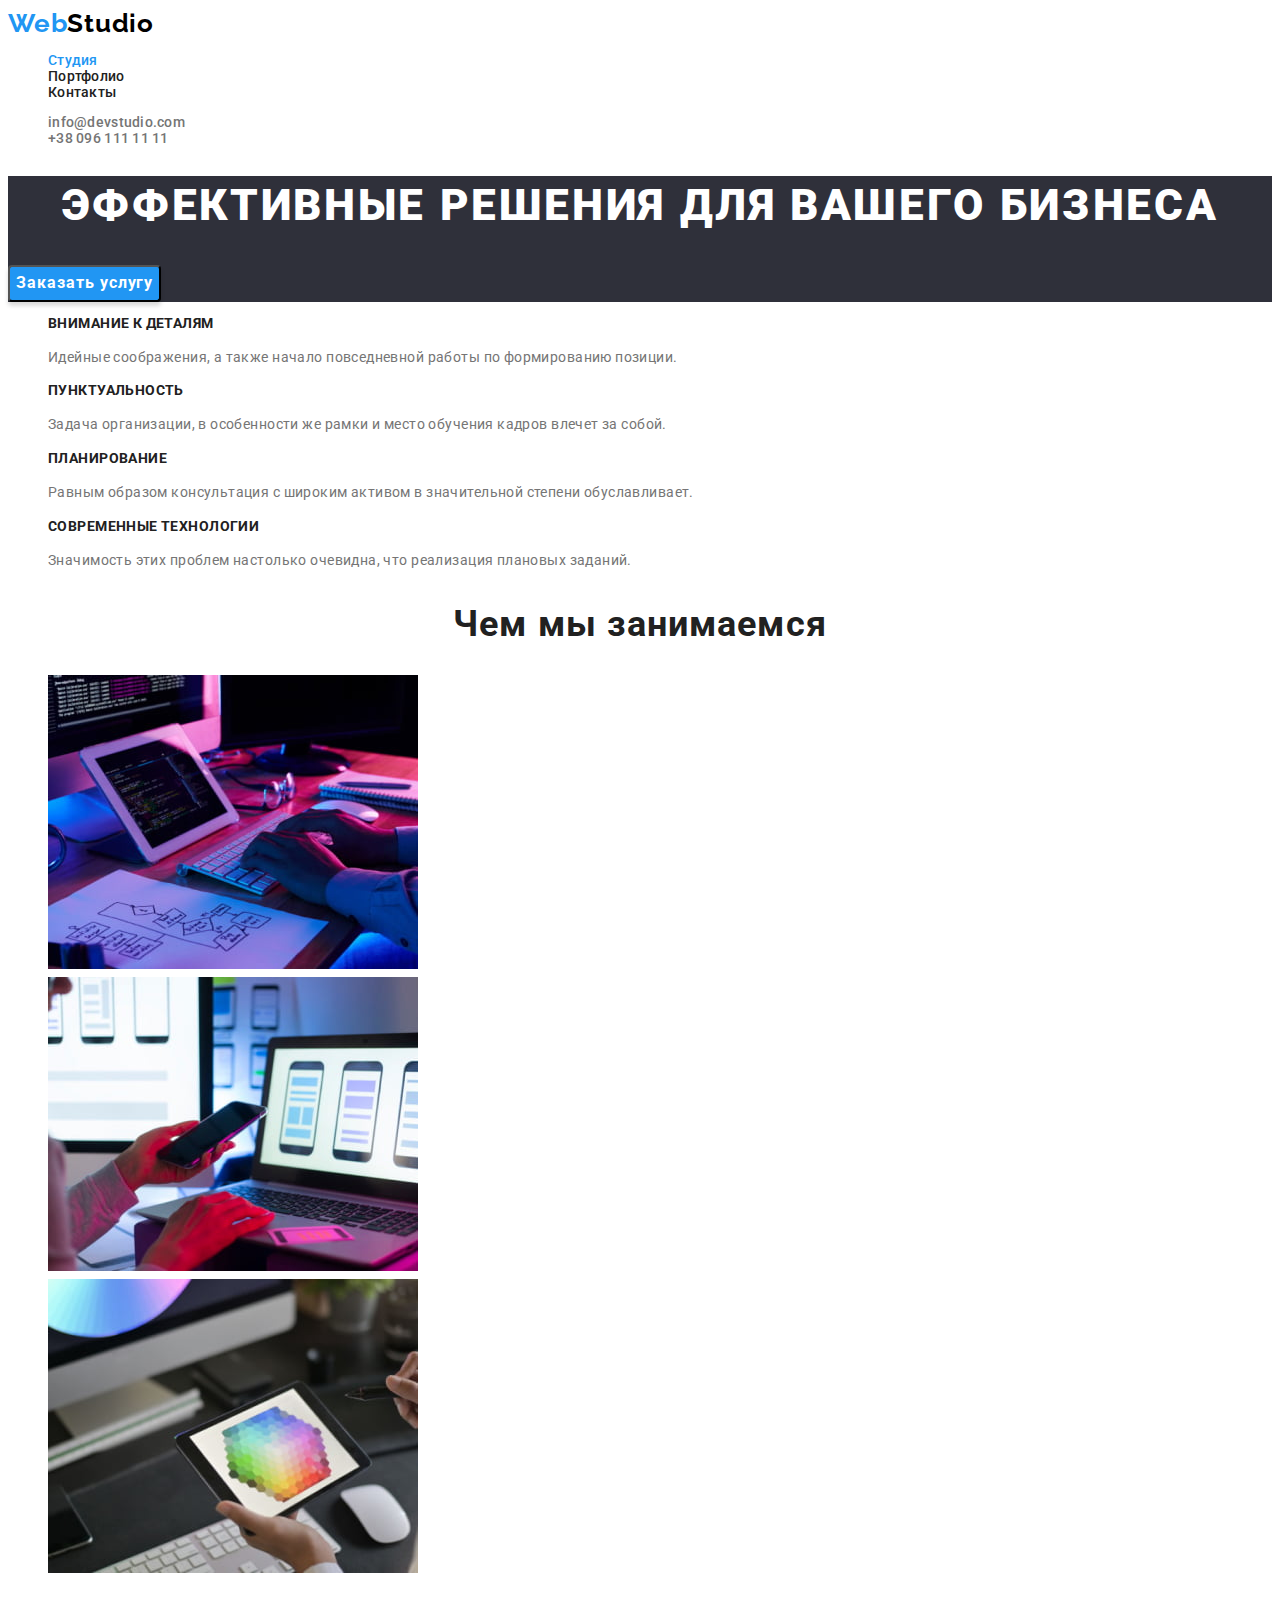
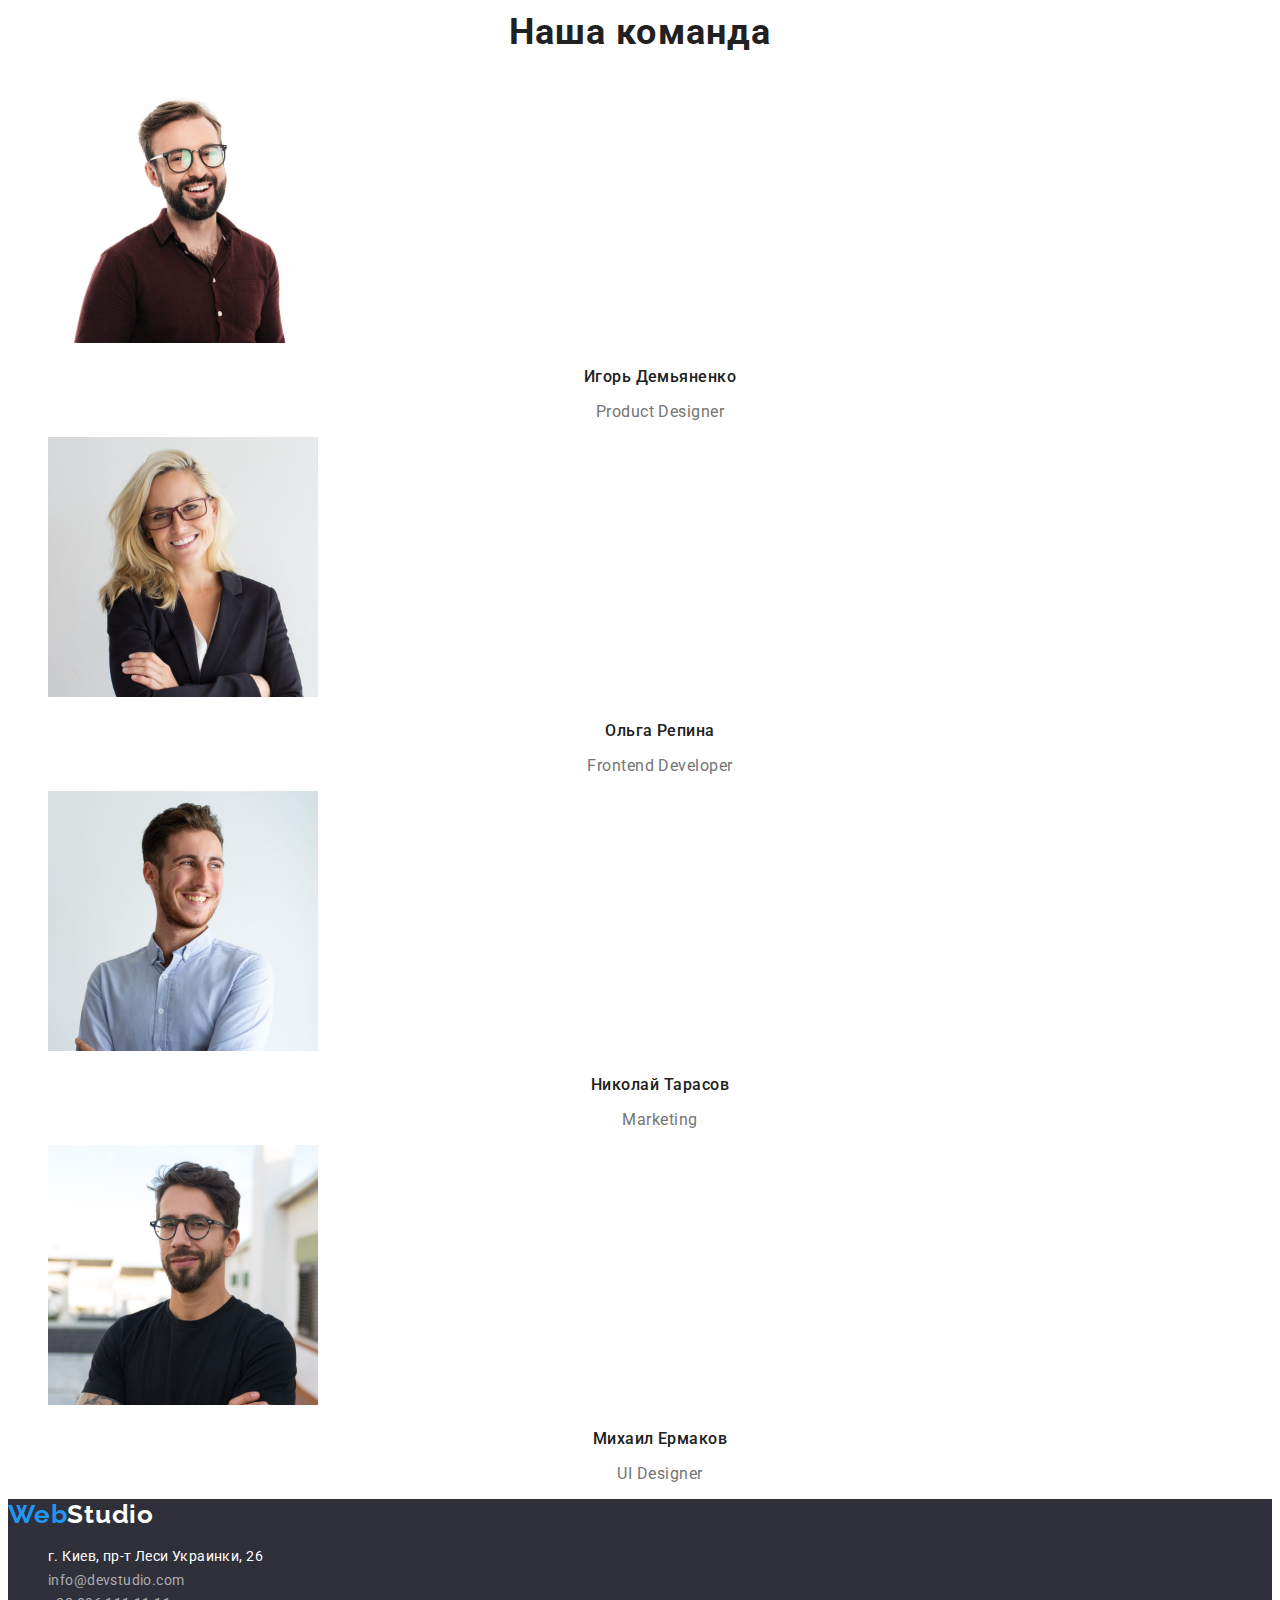
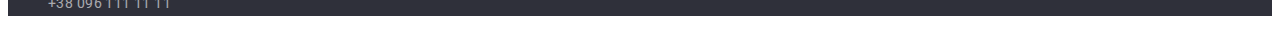
==== index.html @ 74adcf09 "clone hw-02" ====
<!DOCTYPE html>
<html lang="ru">
	<head>
		<meta charset="UTF-8" />
		<meta http-equiv="X-UA-Compatible" content="IE=edge" />
		<meta name="viewport" content="width=device-width, initial-scale=1.0" />
		<title>Web Studio (Version 2.1)</title>
		<link rel="preconnect" href="https://fonts.googleapis.com" />
		<link rel="preconnect" href="https://fonts.gstatic.com" crossorigin />
		<link
			href="https://fonts.googleapis.com/css2?family=Raleway:wght@700&family=Roboto:wght@400;500;700;900&display=swap"
			rel="stylesheet"
		/>
		<link rel="stylesheet" href="./css/styles.css" />
	</head>
	<body class="page">
		<!-- Верхняя линия -->
		<header class="header">
			<nav>
				<a href="./index.html" class="link logo">Web<span class="logo-black">Studio</span>
				</a>
				<ul class="list site-nav-list">
					<li><a href="./index.html" class="active-page link">Студия</a></li>
					<li><a href="./portfolio.html" class="link">Портфолио</a></li>
					<li><a href="#contacts" class="link">Контакты</a></li>
				</ul>
			</nav>
			<ul class="list contacts">
				<li><a href="mailto:info@devstudio.com" class="link contact-list">info@devstudio.com</a></li>
				<li><a href="tel:+380961111111" class="link contact-list">+38 096 111 11 11</a></li>
			</ul>
		</header>
		<!-- Основная часть -->
		<main>
			<!-- Hero -->
			<section class="hero">
				<h1 class="title hero-title">
					Эффективные решения для вашего бизнеса
				</h1>
				<button type="button" class="btn">Заказать услугу</button>
			</section>
			<!-- Наши преимущества -->
			<section class="benefits">
				<h2 class="hidden-title">Наши преимущества</h2>
				<ul class="list benefits-list">
					<li class="benefits-item">
						<h3 class="title benefits-title">Внимание к деталям</h3>
						<p>Идейные соображения, а также начало повседневной работы по формированию позиции.</p>
					</li>
					<li class="benefits-item">
						<h3 class="title benefits-title">Пунктуальность</h3>
						<p>Задача организации, в особенности же рамки и место обучения кадров влечет за собой.</p>
					</li>
					<li class="benefits-item">
						<h3 class="title benefits-title">Планирование</h3>
						<p>Равным образом консультация с широким активом в значительной степени обуславливает.</p>
					</li>
					<li class="benefits-item">
						<h3 class="title benefits-title">Современные технологии</h3>
						<p>Значимость этих проблем настолько очевидна, что реализация плановых заданий.</p>
					</li>
				</ul>
			</section>
			<!-- Чем мы занимаемся -->
			<section class="work">
				<h2 class="title section-title">Чем мы занимаемся</h2>
				<ul class="list work-list">
					<li class="work-item">
						<img src="./images/programer.jpg" alt="Создание сайтов" width="370" height="294" />
					</li>
					<li class="work-item">
						<img src="./images/designer.jpg" alt="Дизайн сайтов" width="370" height="294" />
					</li>
					<li class="work-item">
						<img src="./images/creative.jpg" alt="Улучшение сайтов" width="370" height="294" />
					</li>
				</ul>
			</section>
			<!-- Наша команда -->
			<section class="team">
				<h2 class="title section-title">Наша команда</h2>
				<ul class="list team-list">
					<li class="team-item">
						<img src="./images/productdesigner.jpg" alt="Игорь Демьяненко" width="270" height="260" />
						<h3 class="title team-title">Игорь Демьяненко</h3>
						<p lang="en" class="team-text">Product Designer</p>
					</li>
					<li class="team-item">
						<img src="images/./frontenddeveloper.jpg" alt="Ольга Репина" width="270" height="260" />
						<h3 class="title team-title">Ольга Репина</h3>
						<p lang="en" class="team-text">Frontend Developer</p>
					</li>
					<li class="team-item">
						<img src="./images/marketing.jpg" alt="Николай Тарасов" width="270" height="260" />
						<h3 class="title team-title">Николай Тарасов</h3>
						<p lang="en" class="team-text">Marketing</p>
					</li>
					<li class="team-item">
						<img src="./images/uidesigner.jpg" alt="Михаил Ермаков" width="270" height="260" />
						<h3 class="title team-title">Михаил Ермаков</h3>
						<p lang="en" class="team-text">UI Designer</p>
					</li>
				</ul>
			</section>
		</main>
		<!-- Подвал -->
		<footer class="footer">
			<a href="./index.html" class="link logo">Web<span class="logo-white">Studio</span>
			</a>
			<address class="adress">
				<ul class="list contact-footer" id="contacts">
					<li>
						<a
							href="https://goo.gl/maps/dRKmTDUVRfcgMVfe7"
							class="link street"
							target="_blank"
							rel="noreferrer noopener"
						>
							г. Киев, пр-т Леси Украинки, 26
						</a>
					</li>
					<li><a href="mailto:info@devstudio.com" class="link footer-contacts">info@devstudio.com</a></li>
					<li><a href="tel:+380961111111" class="link footer-contacts">+38 096 111 11 11</a></li>
				</ul>
			</address>
		</footer>
	</body>
</html>
---- css/styles.css ----
:root {
    --pimary-color: #212121;
    --secondary-color: #757575;
    --accent-color: #2196f3;
    --bg-color: #2F303A;
    --bg-btn: #F5F4FA;
    --white: #FFFFFF;
    --black: #000000;
}

body {
    font-family: 'Roboto', sans-serif;
    font-size: 14px;
    line-height: 1.71;
    letter-spacing: 0.03em;
    color: var(--secondary-color);
}

.title {
    color: var(--pimary-color);
}

.list {
    list-style: none;
}

.link {
    text-decoration: none;
    color: currentColor;
}

/*header*/
.header {
    font-weight: 500;
    font-size: 14px;
    line-height: 1.14;
    letter-spacing: 0.02em;
}

.logo {
    font-family: 'Raleway';
    font-weight: 700;
    font-size: 26px;
    line-height: 1.19;
    letter-spacing: 0.03em;
    color: var(--accent-color)
}

.logo-black {
    color: var(--black)
}

.site-nav-list .link {
    color: var(--pimary-color);
}

.site-nav-list .active-page {

    color: var(--accent-color);
}

.site-nav-list a:hover,
.site-nav-list a:focus {
    color: var(--accent-color);
}

.contact-list {
    color: var(--secondary-color);
}

.contacts a:hover,
.contacts a:focus {
    color: var(--accent-color);
}

/*hero*/
.hero,
.footer {
    background-color: var(--bg-color)
}

.hero-title {
    font-weight: 900;
    font-size: 44px;
    line-height: 1.36;
    text-align: center;
    letter-spacing: 0.06em;
    text-transform: uppercase;
    color: var(--white);
}

.hero .btn {
    font-family: 'Roboto';
    font-weight: 700;
    font-size: 16px;
    line-height: 1.88;
    align-items: center;
    text-align: center;
    letter-spacing: 0.06em;
    color: var(--white);
    background-color: var(--accent-color);
    cursor: pointer;
    box-shadow: 0px 4px 4px rgba(0, 0, 0, 0.15);
    border-radius: 4px;
}

/*benefits*/
.benefits {}

.hidden-title {
    display: none;
}

.benefits .title {
    font-weight: 700;
    font-size: 14px;
    line-height: 1.14;
    letter-spacing: 0.03em;
    text-transform: uppercase;
    color: var(--pimary-color);
}

/*work*/
.section-title {
    font-weight: 700;
    font-size: 36px;
    line-height: 1.17;
    text-align: center;
    letter-spacing: 0.03em;
    color: var(--pimary-color);
}

/*team*/
.team {}

.team-title,
.team-text {
    font-size: 16px;
    line-height: 1.19;
    text-align: center;
    letter-spacing: 0.03em;
}

.team-title {
    font-weight: 500;
}

/*footer*/
.footer {}

.logo-white {
    color: var(--white);
}

.adress {
    color: rgba(255, 255, 255, 0.6);
    font-style: inherit;
}

.street {
    font-style: normal;
    color: var(--white);
}

.street:hover,
.street:focus {
    color: var(--accent-color);
}

.footer-contacts:hover,
.footer-contacts:focus {
    color: var(--accent-color);
}

.footer-contacts:hover,
.footer-contacts:focus {
    color: var(--accent-color);
}

/*ПОРТФОЛИО*/
.filter-button {
    font-family: 'Roboto';
    font-weight: 500;
    font-size: 16px;
    line-height: 1.62;
    text-align: center;
    letter-spacing: 0.03em;
    color: var(--pimary-color);
    background: var(--bg-btn);
    border: none;
    border-radius: 4px;
}

.filter-button:hover,
.filter-button:focus {
    color: var(--white);
    background: var(--accent-color);
}

.portfolio-list {}

.portfolio-title {
    font-weight: 700;
    font-size: 18px;
    line-height: 2;
    letter-spacing: 0.06em;
    color: var(--pimary-color);
}

.portfolio-text {
    font-size: 16px;
    line-height: 1.88;
}
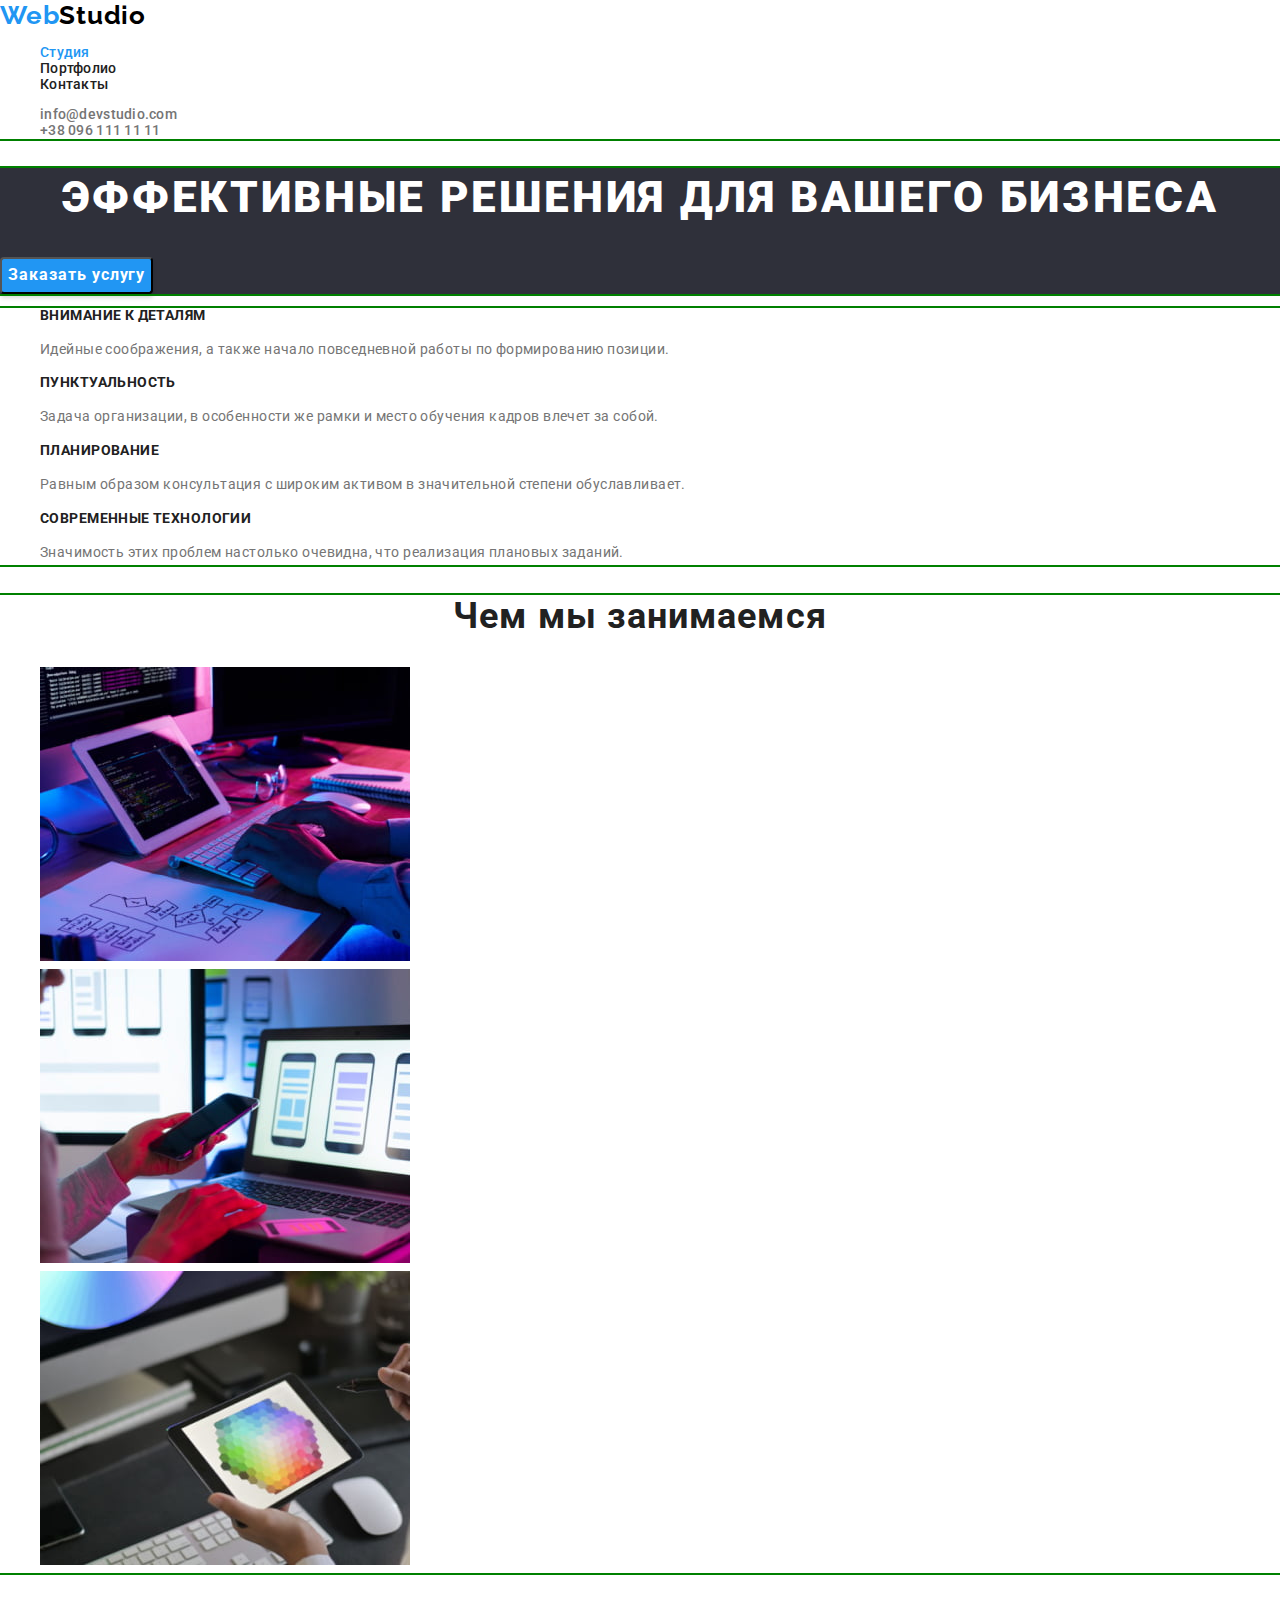
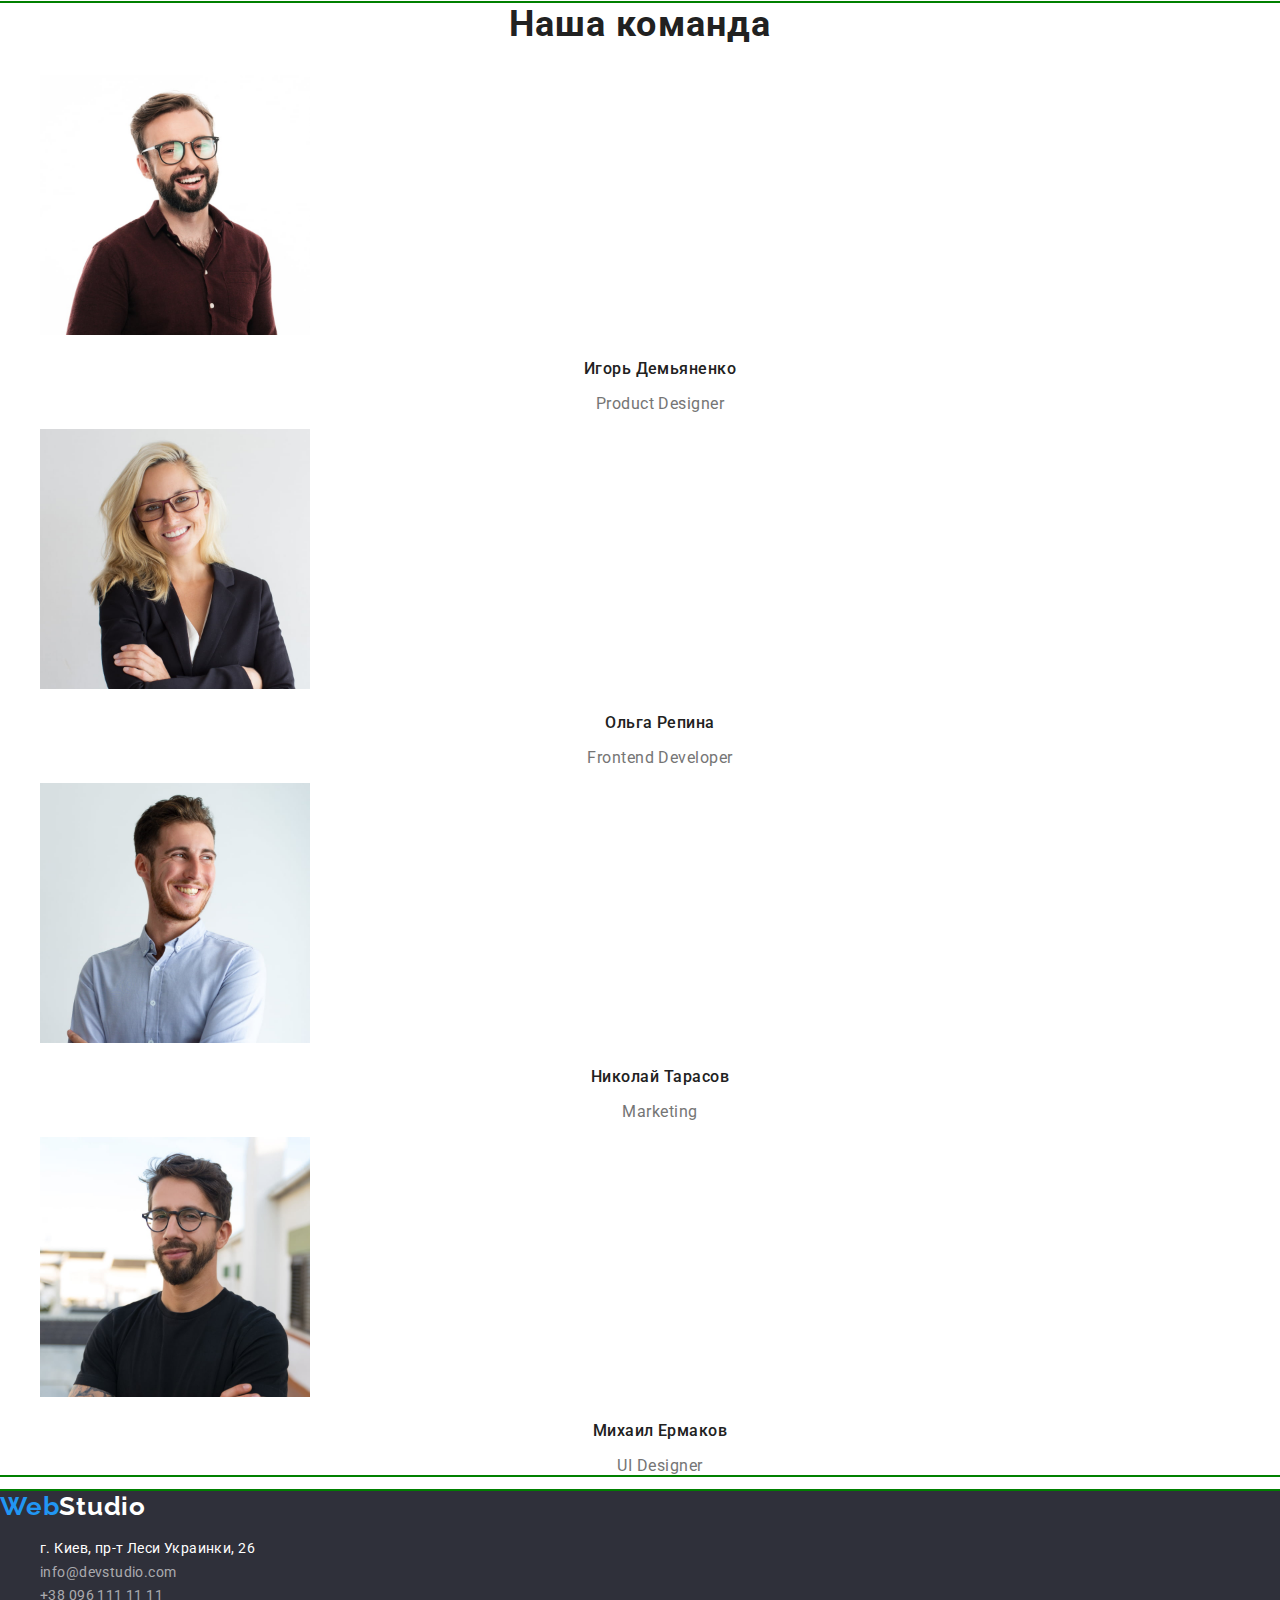
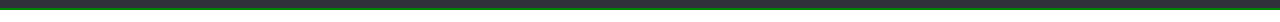
==== commit 0df135e2: "добавил  modern-normalize.css" ====
--- a/index.html
+++ b/index.html
@@ -11,6 +11,7 @@
 			href="https://fonts.googleapis.com/css2?family=Raleway:wght@700&family=Roboto:wght@400;500;700;900&display=swap"
 			rel="stylesheet"
 		/>
+		<link rel="stylesheet" href="./css/modern-normalize.css" />
 		<link rel="stylesheet" href="./css/styles.css" />
 	</head>
 	<body class="page">
--- a/css/styles.css
+++ b/css/styles.css
@@ -15,6 +15,13 @@
     letter-spacing: 0.03em;
     color: var(--secondary-color);
 }
+.header,
+.hero,
+.benefits,
+.work,
+.team,
+.footer,
+.portfolio{outline: 2px solid green;}
 
 .title {
     color: var(--pimary-color);
@@ -35,6 +42,7 @@
     font-size: 14px;
     line-height: 1.14;
     letter-spacing: 0.02em;
+    
 }
 
 .logo {
@@ -77,6 +85,7 @@
 .hero,
 .footer {
     background-color: var(--bg-color)
+        
 }
 
 .hero-title {
@@ -105,7 +114,9 @@
 }
 
 /*benefits*/
-.benefits {}
+.benefits {
+    
+}
 
 .hidden-title {
     display: none;
@@ -146,7 +157,9 @@
 }
 
 /*footer*/
-.footer {}
+.footer {
+    
+}
 
 .logo-white {
     color: var(--white);
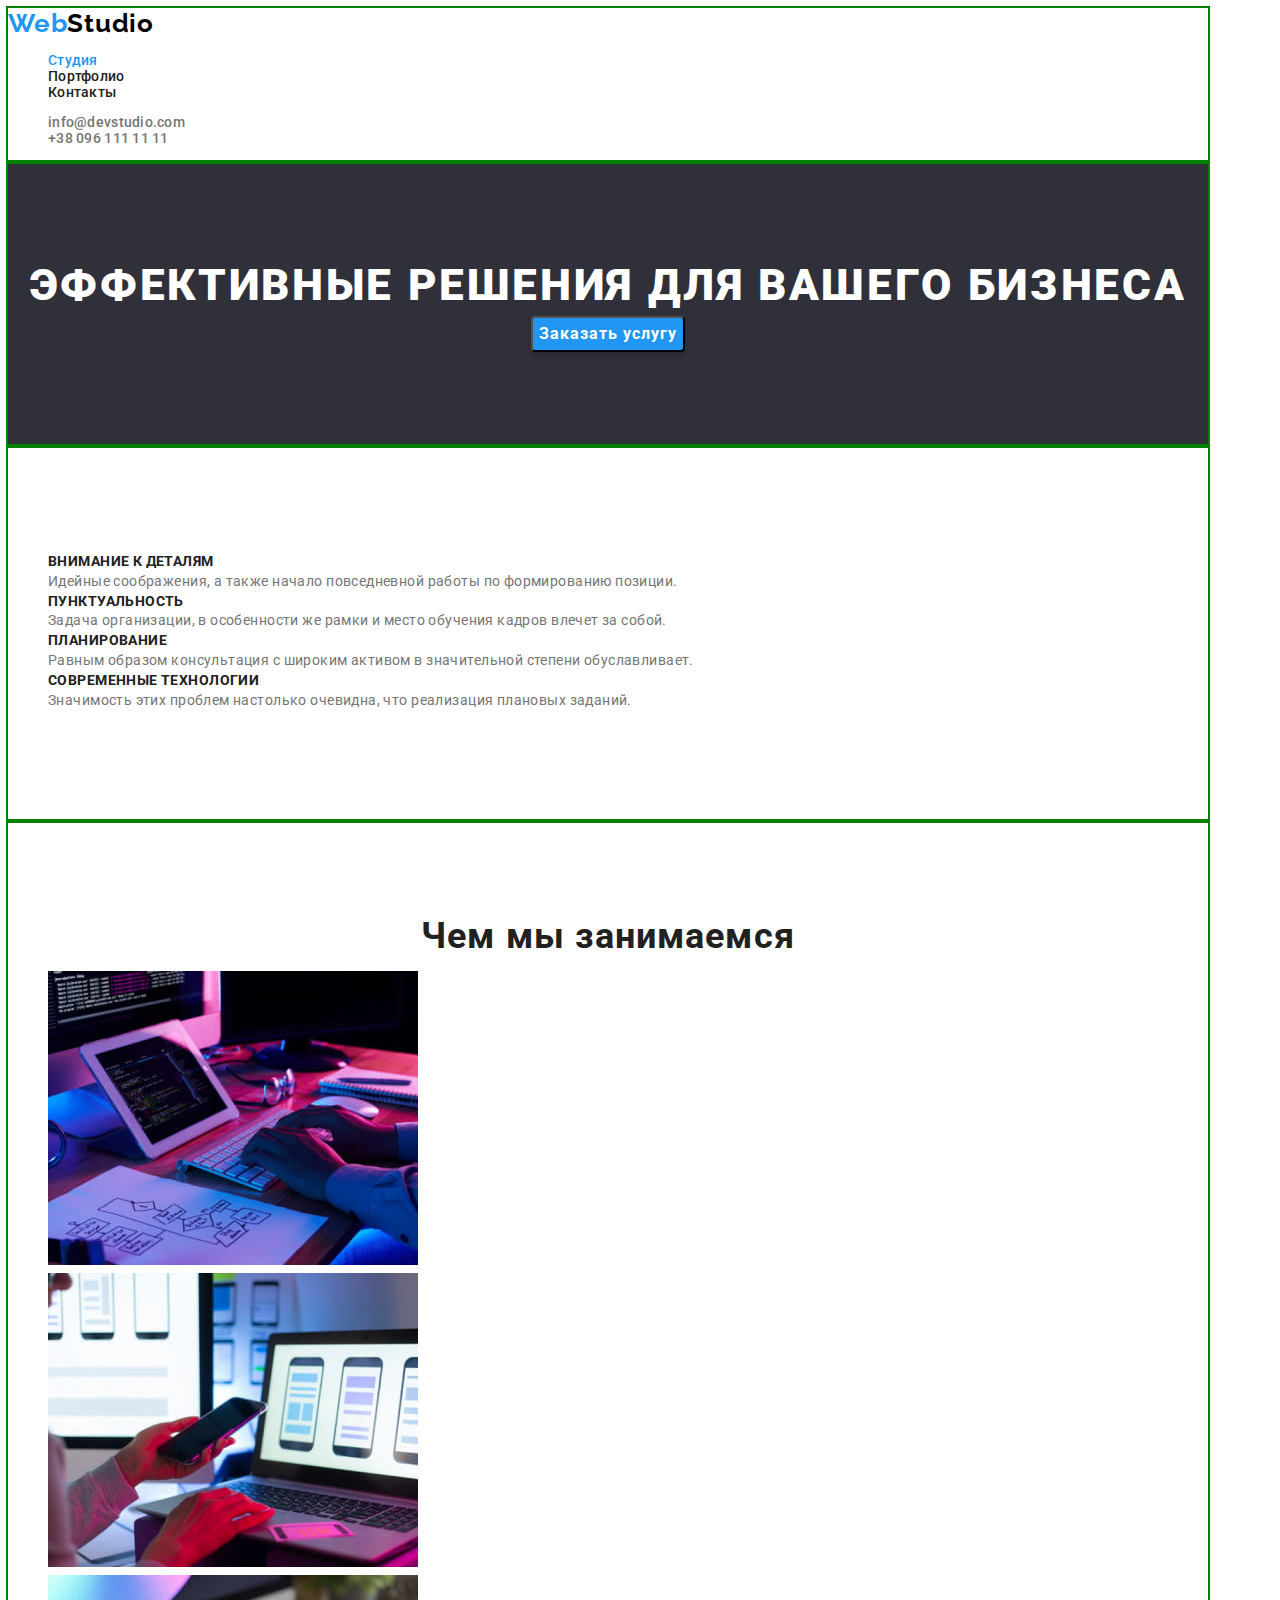
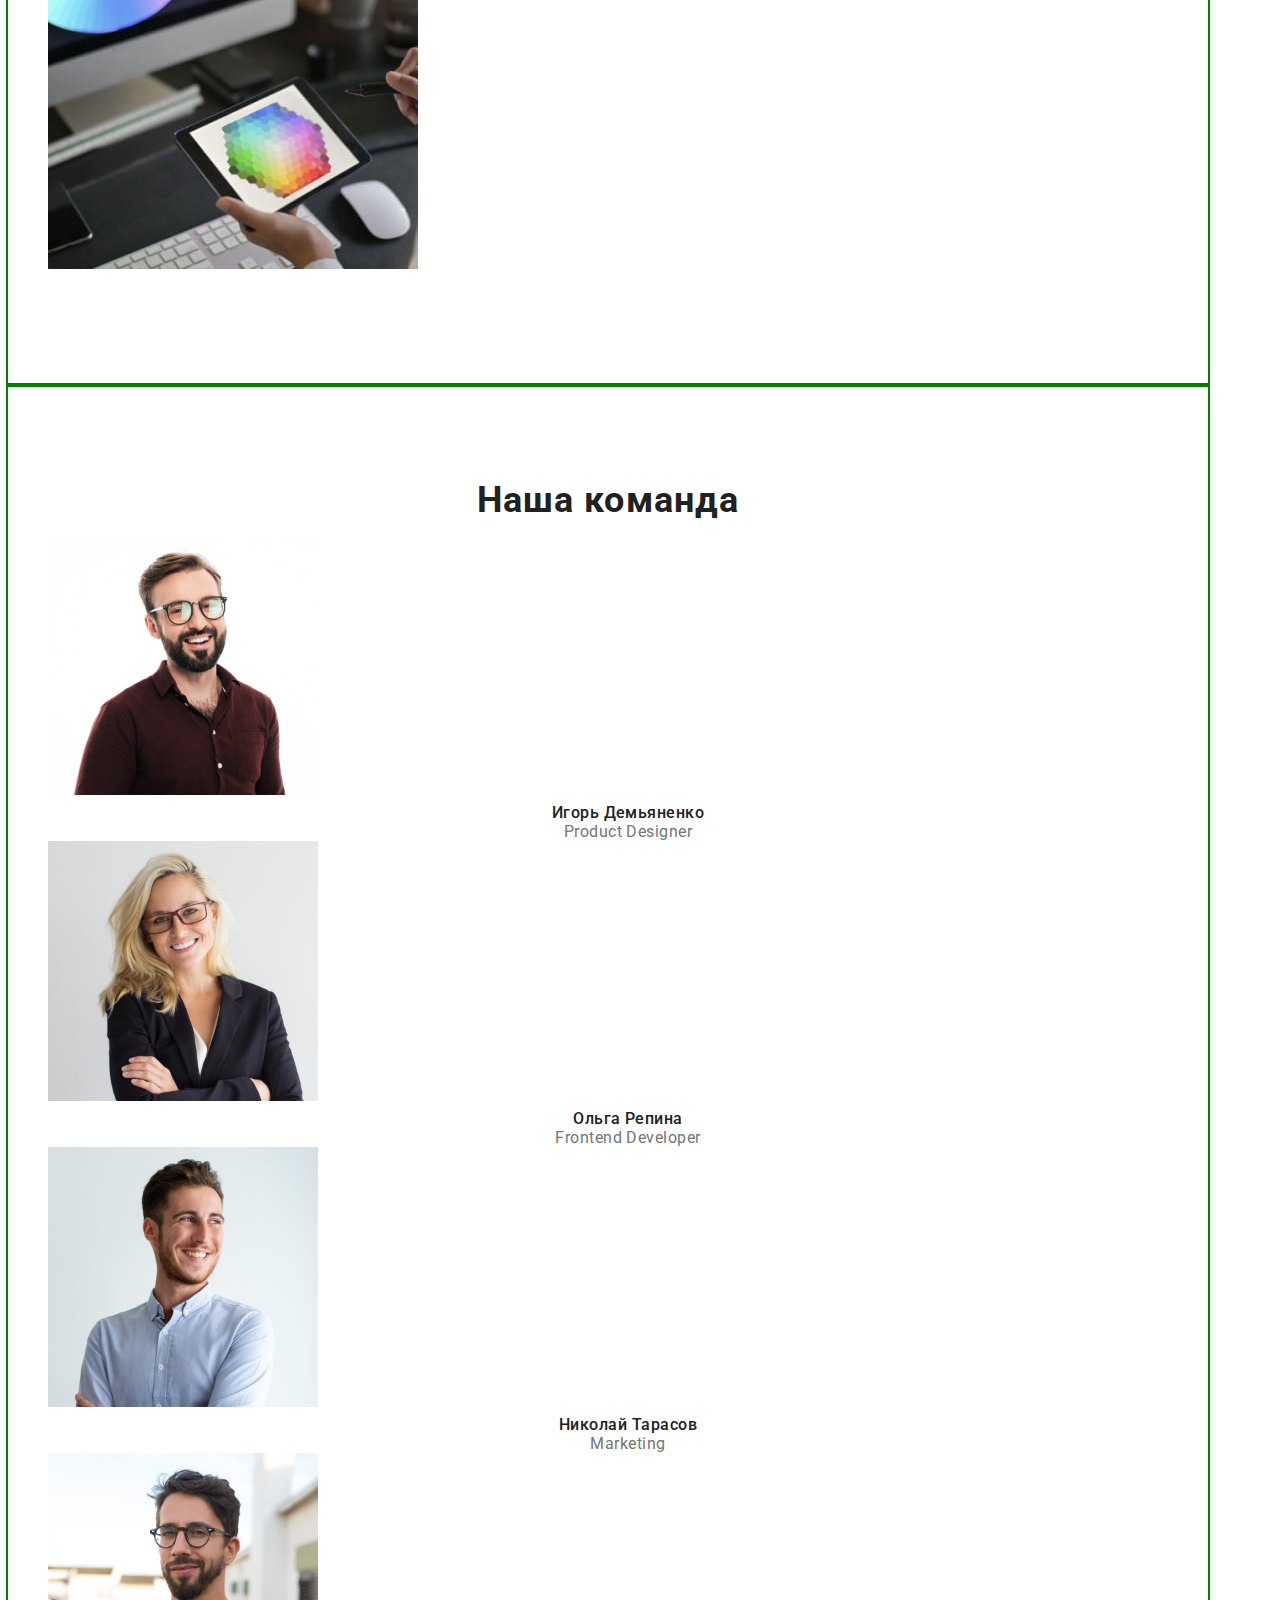
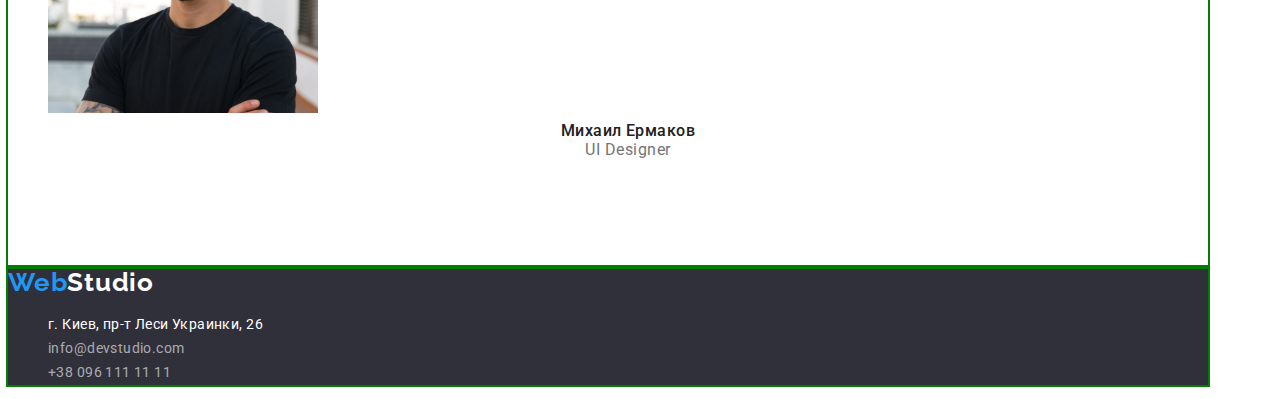
==== commit 4d753de6: "add container" ====
--- a/index.html
+++ b/index.html
@@ -11,12 +11,14 @@
 			href="https://fonts.googleapis.com/css2?family=Raleway:wght@700&family=Roboto:wght@400;500;700;900&display=swap"
 			rel="stylesheet"
 		/>
-		<link rel="stylesheet" href="./css/modern-normalize.css" />
+		<!--<link rel="stylesheet" href="./css/modern-normalize.css" />-->
+		<link rel="stylesheet" href="https://cdnjs.cloudflare.com/ajax/libs/modern-normalize/1.1.0/modern-normalize.min.css" integrity="sha512-wpPYUAdjBVSE4KJnH1VR1HeZfpl1ub8YT/NKx4PuQ5NmX2tKuGu6U/JRp5y+Y8XG2tV+wKQpNHVUX03MfMFn9Q==" crossorigin="anonymous" referrerpolicy="no-referrer" />
 		<link rel="stylesheet" href="./css/styles.css" />
 	</head>
 	<body class="page">
 		<!-- Верхняя линия -->
-		<header class="header">
+		<div class="container">
+			<header class="header">
 			<nav>
 				<a href="./index.html" class="link logo">Web<span class="logo-black">Studio</span>
 				</a>
@@ -31,17 +33,23 @@
 				<li><a href="tel:+380961111111" class="link contact-list">+38 096 111 11 11</a></li>
 			</ul>
 		</header>
+		</div>
+		
 		<!-- Основная часть -->
 		<main>
 			<!-- Hero -->
-			<section class="hero">
+			<div class="container">
+				<section class="section hero">
 				<h1 class="title hero-title">
 					Эффективные решения для вашего бизнеса
 				</h1>
 				<button type="button" class="btn">Заказать услугу</button>
 			</section>
+			</div>
+			
 			<!-- Наши преимущества -->
-			<section class="benefits">
+			<div class="container">
+				<section class="section benefits">
 				<h2 class="hidden-title">Наши преимущества</h2>
 				<ul class="list benefits-list">
 					<li class="benefits-item">
@@ -62,8 +70,11 @@
 					</li>
 				</ul>
 			</section>
+			</div>
+			
 			<!-- Чем мы занимаемся -->
-			<section class="work">
+			<div class="container">
+				<section class="section work">
 				<h2 class="title section-title">Чем мы занимаемся</h2>
 				<ul class="list work-list">
 					<li class="work-item">
@@ -77,8 +88,10 @@
 					</li>
 				</ul>
 			</section>
+			</div>
 			<!-- Наша команда -->
-			<section class="team">
+			<div class="container">
+				<section class="section team">
 				<h2 class="title section-title">Наша команда</h2>
 				<ul class="list team-list">
 					<li class="team-item">
@@ -103,9 +116,12 @@
 					</li>
 				</ul>
 			</section>
+			</div>
+			
 		</main>
 		<!-- Подвал -->
-		<footer class="footer">
+		<div class="container">
+			<footer class="footer">
 			<a href="./index.html" class="link logo">Web<span class="logo-white">Studio</span>
 			</a>
 			<address class="adress">
@@ -125,5 +141,7 @@
 				</ul>
 			</address>
 		</footer>
+		</div>
+		
 	</body>
 </html>
--- a/css/styles.css
+++ b/css/styles.css
@@ -15,13 +15,35 @@
     letter-spacing: 0.03em;
     color: var(--secondary-color);
 }
+
+h1,
+h2,
+h3,
+p {
+    padding: 0;
+    margin: 0;
+}
+
 .header,
 .hero,
 .benefits,
 .work,
 .team,
 .footer,
-.portfolio{outline: 2px solid green;}
+.portfolio {
+    outline: 2px solid green;
+}
+
+.container {
+    width: 1200px;
+    padding: 0;
+    margin: 0;
+}
+
+.section {
+    padding-top: 94px;
+    padding-bottom: 94px;
+}
 
 .title {
     color: var(--pimary-color);
@@ -42,7 +64,8 @@
     font-size: 14px;
     line-height: 1.14;
     letter-spacing: 0.02em;
-    
+    border-bottom: 1px solid #ECECEC;
+
 }
 
 .logo {
@@ -85,14 +108,16 @@
 .hero,
 .footer {
     background-color: var(--bg-color)
-        
+}
+
+.hero {
+    text-align: center;
 }
 
 .hero-title {
     font-weight: 900;
     font-size: 44px;
     line-height: 1.36;
-    text-align: center;
     letter-spacing: 0.06em;
     text-transform: uppercase;
     color: var(--white);
@@ -104,7 +129,6 @@
     font-size: 16px;
     line-height: 1.88;
     align-items: center;
-    text-align: center;
     letter-spacing: 0.06em;
     color: var(--white);
     background-color: var(--accent-color);
@@ -114,9 +138,7 @@
 }
 
 /*benefits*/
-.benefits {
-    
-}
+.benefits {}
 
 .hidden-title {
     display: none;
@@ -157,9 +179,7 @@
 }
 
 /*footer*/
-.footer {
-    
-}
+.footer {}
 
 .logo-white {
     color: var(--white);
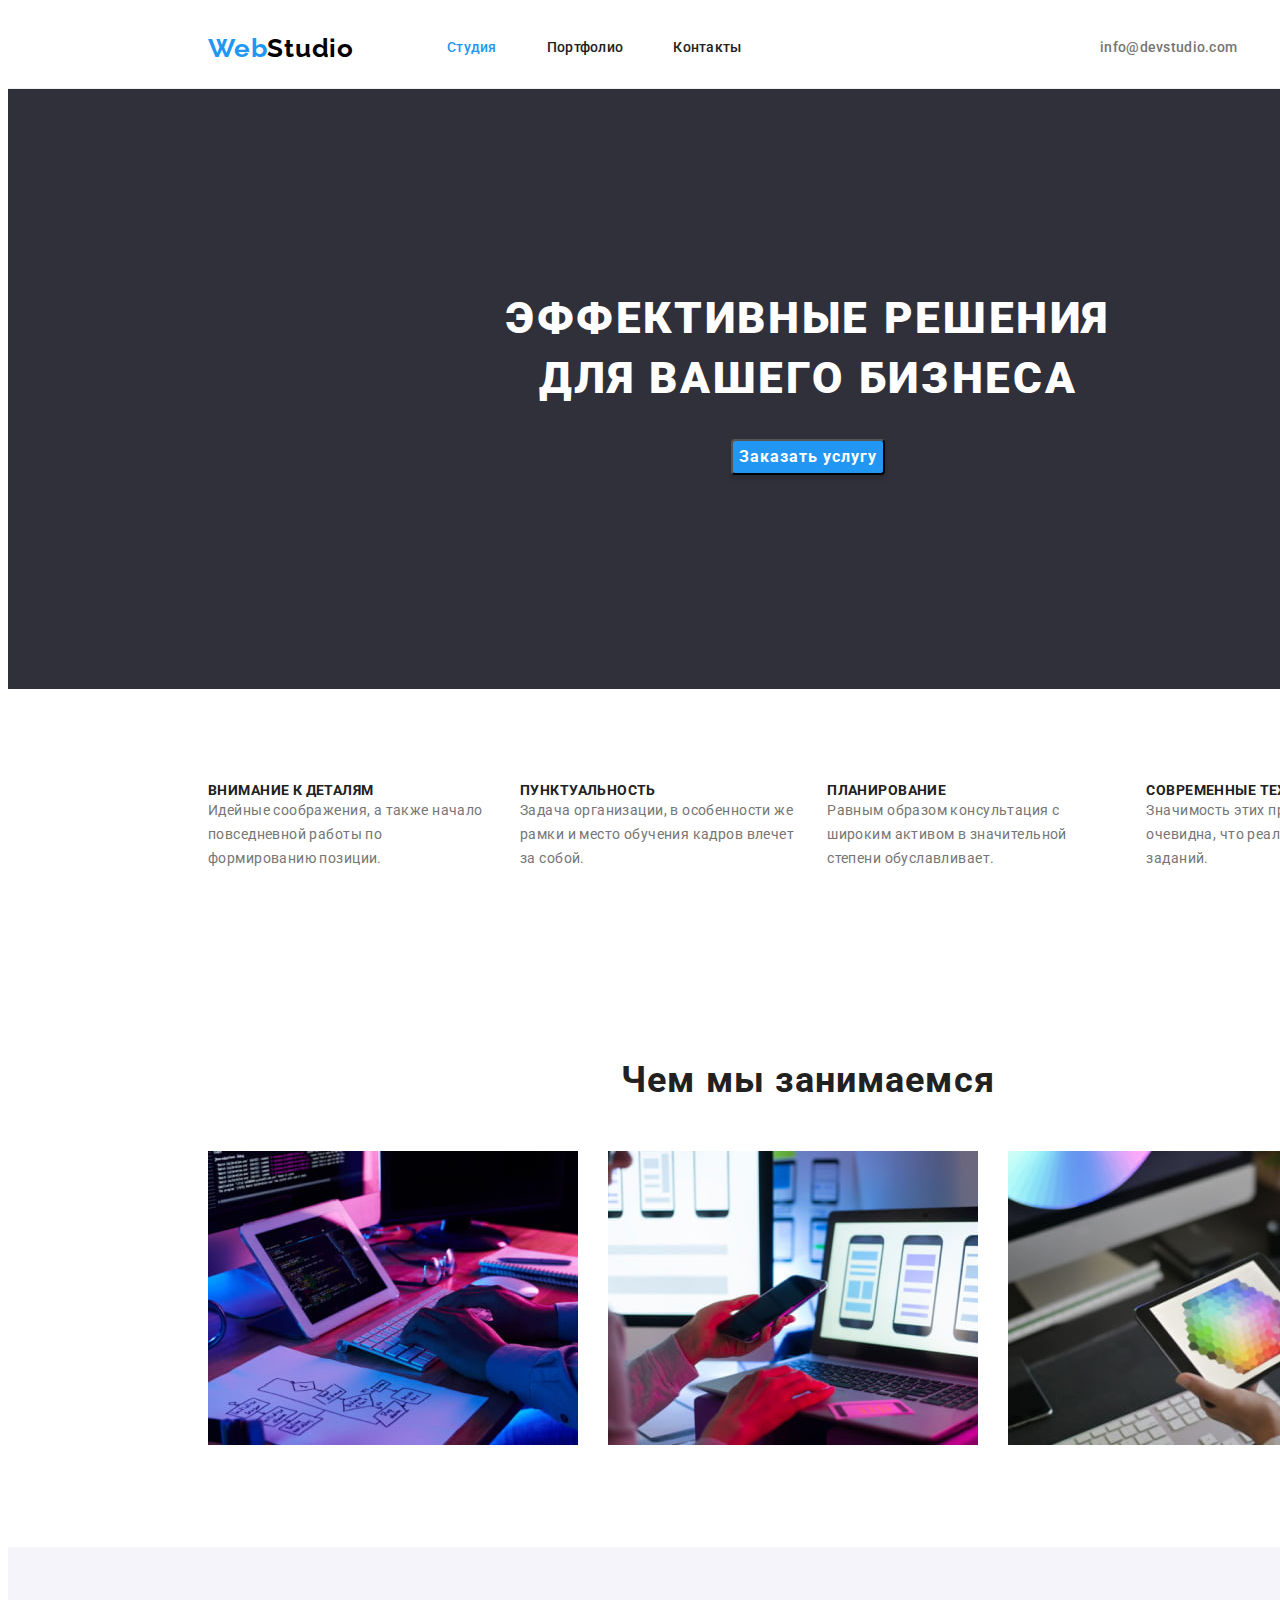
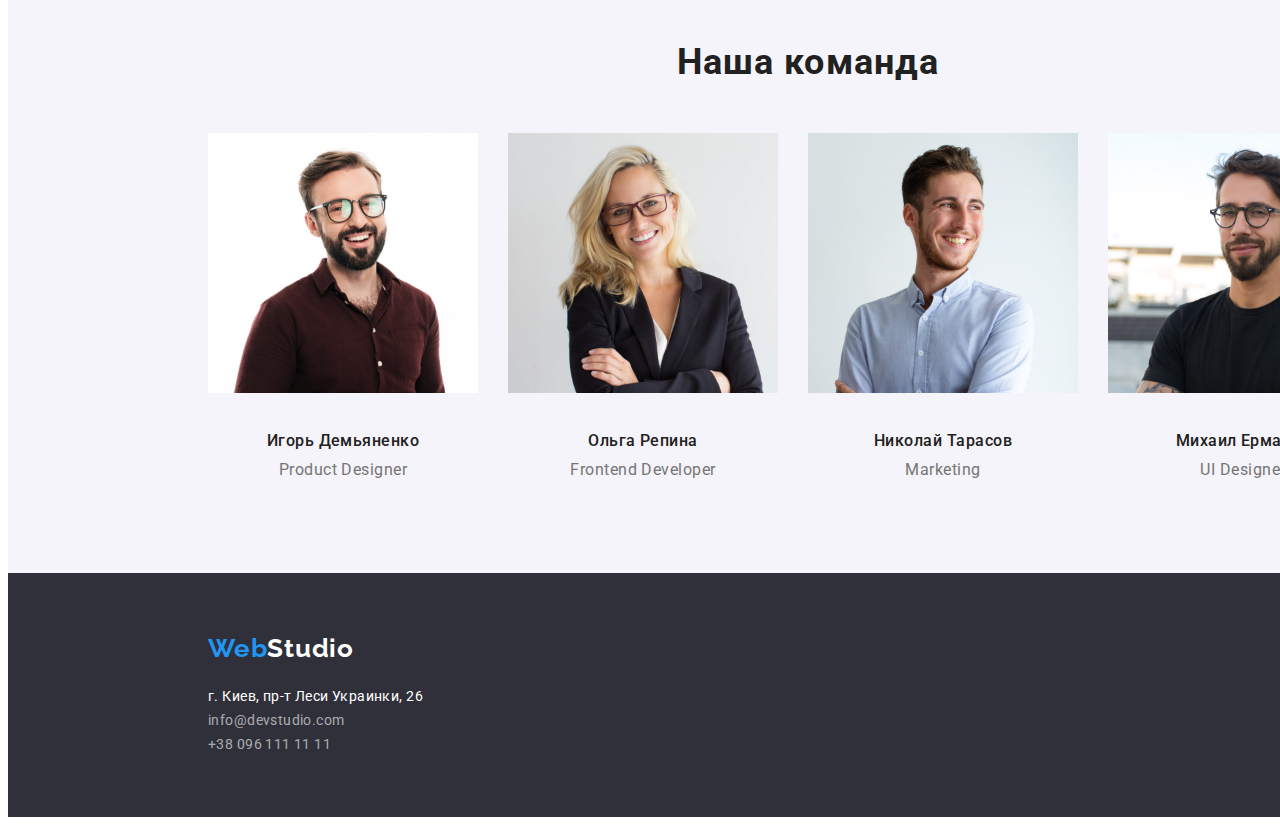
==== commit 34fb8625: "30.06.2022" ====
--- a/index.html
+++ b/index.html
@@ -12,136 +12,142 @@
 			rel="stylesheet"
 		/>
 		<!--<link rel="stylesheet" href="./css/modern-normalize.css" />-->
-		<link rel="stylesheet" href="https://cdnjs.cloudflare.com/ajax/libs/modern-normalize/1.1.0/modern-normalize.min.css" integrity="sha512-wpPYUAdjBVSE4KJnH1VR1HeZfpl1ub8YT/NKx4PuQ5NmX2tKuGu6U/JRp5y+Y8XG2tV+wKQpNHVUX03MfMFn9Q==" crossorigin="anonymous" referrerpolicy="no-referrer" />
+		<link
+			rel="stylesheet"
+			href="https://cdnjs.cloudflare.com/ajax/libs/modern-normalize/1.1.0/modern-normalize.min.css"
+			integrity="sha512-wpPYUAdjBVSE4KJnH1VR1HeZfpl1ub8YT/NKx4PuQ5NmX2tKuGu6U/JRp5y+Y8XG2tV+wKQpNHVUX03MfMFn9Q=="
+			crossorigin="anonymous"
+			referrerpolicy="no-referrer"
+		/>
 		<link rel="stylesheet" href="./css/styles.css" />
 	</head>
+
 	<body class="page">
 		<!-- Верхняя линия -->
-		<div class="container">
-			<header class="header">
-			<nav>
-				<a href="./index.html" class="link logo">Web<span class="logo-black">Studio</span>
-				</a>
-				<ul class="list site-nav-list">
-					<li><a href="./index.html" class="active-page link">Студия</a></li>
-					<li><a href="./portfolio.html" class="link">Портфолио</a></li>
-					<li><a href="#contacts" class="link">Контакты</a></li>
+		<header class="header">
+			<div class="container nav">
+				<nav class="main-nav">
+					<a href="./index.html" class="link logo">
+						Web<span class="logo-black">Studio</span>
+					</a>
+					<ul class="list site-nav-list">
+						<li class="item"><a href="./index.html" class="active-page link">Студия</a></li>
+						<li class="item"><a href="./portfolio.html" class="link">Портфолио</a></li>
+						<li class="item"><a href="#contacts" class="link">Контакты</a></li>
+					</ul>
+				</nav>
+				<ul class="list contacts">
+					<li class="item"><a href="mailto:info@devstudio.com" class="link contact-list">info@devstudio.com</a></li>
+					<li class="item"><a href="tel:+380961111111" class="link contact-list">+38 096 111 11 11</a></li>
 				</ul>
-			</nav>
-			<ul class="list contacts">
-				<li><a href="mailto:info@devstudio.com" class="link contact-list">info@devstudio.com</a></li>
-				<li><a href="tel:+380961111111" class="link contact-list">+38 096 111 11 11</a></li>
-			</ul>
+			</div>
 		</header>
-		</div>
-		
 		<!-- Основная часть -->
 		<main>
 			<!-- Hero -->
-			<div class="container">
-				<section class="section hero">
-				<h1 class="title hero-title">
-					Эффективные решения для вашего бизнеса
-				</h1>
-				<button type="button" class="btn">Заказать услугу</button>
+			<section class="section hero">
+				<div class="container">
+					<h1 class="title hero-title">
+						Эффективные решения
+						<br />
+						для вашего бизнеса
+					</h1>
+					<button type="button" class="btn">Заказать услугу</button>
+				</div>
 			</section>
-			</div>
-			
 			<!-- Наши преимущества -->
-			<div class="container">
-				<section class="section benefits">
-				<h2 class="hidden-title">Наши преимущества</h2>
-				<ul class="list benefits-list">
-					<li class="benefits-item">
-						<h3 class="title benefits-title">Внимание к деталям</h3>
-						<p>Идейные соображения, а также начало повседневной работы по формированию позиции.</p>
-					</li>
-					<li class="benefits-item">
-						<h3 class="title benefits-title">Пунктуальность</h3>
-						<p>Задача организации, в особенности же рамки и место обучения кадров влечет за собой.</p>
-					</li>
-					<li class="benefits-item">
-						<h3 class="title benefits-title">Планирование</h3>
-						<p>Равным образом консультация с широким активом в значительной степени обуславливает.</p>
-					</li>
-					<li class="benefits-item">
-						<h3 class="title benefits-title">Современные технологии</h3>
-						<p>Значимость этих проблем настолько очевидна, что реализация плановых заданий.</p>
-					</li>
-				</ul>
+			<section class="section benefits">
+				<div class="container">
+					<h2 class="hidden-title">Наши преимущества</h2>
+					<ul class="list benefits-list">
+						<li class="item">
+							<h3 class="title benefits-title">Внимание к деталям</h3>
+							<p>Идейные соображения, а также начало повседневной работы по формированию позиции.</p>
+						</li>
+						<li class="item">
+							<h3 class="title benefits-title">Пунктуальность</h3>
+							<p>Задача организации, в особенности же рамки и место обучения кадров влечет за собой.</p>
+						</li>
+						<li class="item">
+							<h3 class="title benefits-title">Планирование</h3>
+							<p>Равным образом консультация с широким активом в значительной степени обуславливает.</p>
+						</li>
+						<li class="item">
+							<h3 class="title benefits-title">Современные технологии</h3>
+							<p>Значимость этих проблем настолько очевидна, что реализация плановых заданий.</p>
+						</li>
+					</ul>
+				</div>
 			</section>
-			</div>
-			
 			<!-- Чем мы занимаемся -->
-			<div class="container">
-				<section class="section work">
-				<h2 class="title section-title">Чем мы занимаемся</h2>
-				<ul class="list work-list">
-					<li class="work-item">
-						<img src="./images/programer.jpg" alt="Создание сайтов" width="370" height="294" />
-					</li>
-					<li class="work-item">
-						<img src="./images/designer.jpg" alt="Дизайн сайтов" width="370" height="294" />
-					</li>
-					<li class="work-item">
-						<img src="./images/creative.jpg" alt="Улучшение сайтов" width="370" height="294" />
-					</li>
-				</ul>
+			<section class="section work">
+				<div class="container">
+					<h2 class="title section-title">Чем мы занимаемся</h2>
+					<ul class="list work-list">
+						<li class="item">
+							<img src="./images/programer.jpg" alt="Создание сайтов" width="370" height="294" />
+						</li>
+						<li class="item">
+							<img src="./images/designer.jpg" alt="Дизайн сайтов" width="370" height="294" />
+						</li>
+						<li class="item">
+							<img src="./images/creative.jpg" alt="Улучшение сайтов" width="370" height="294" />
+						</li>
+					</ul>
+				</div>
 			</section>
-			</div>
 			<!-- Наша команда -->
-			<div class="container">
-				<section class="section team">
-				<h2 class="title section-title">Наша команда</h2>
-				<ul class="list team-list">
-					<li class="team-item">
-						<img src="./images/productdesigner.jpg" alt="Игорь Демьяненко" width="270" height="260" />
-						<h3 class="title team-title">Игорь Демьяненко</h3>
-						<p lang="en" class="team-text">Product Designer</p>
-					</li>
-					<li class="team-item">
-						<img src="images/./frontenddeveloper.jpg" alt="Ольга Репина" width="270" height="260" />
-						<h3 class="title team-title">Ольга Репина</h3>
-						<p lang="en" class="team-text">Frontend Developer</p>
-					</li>
-					<li class="team-item">
-						<img src="./images/marketing.jpg" alt="Николай Тарасов" width="270" height="260" />
-						<h3 class="title team-title">Николай Тарасов</h3>
-						<p lang="en" class="team-text">Marketing</p>
-					</li>
-					<li class="team-item">
-						<img src="./images/uidesigner.jpg" alt="Михаил Ермаков" width="270" height="260" />
-						<h3 class="title team-title">Михаил Ермаков</h3>
-						<p lang="en" class="team-text">UI Designer</p>
-					</li>
-				</ul>
+			<section class="section team">
+				<div class="container">
+					<h2 class="title section-title">Наша команда</h2>
+					<ul class="list team-list">
+						<li class="item">
+							<img src="./images/productdesigner.jpg" alt="Игорь Демьяненко" width="270" height="260" />
+							<h3 class="title team-title">Игорь Демьяненко</h3>
+							<p lang="en" class="team-text">Product Designer</p>
+						</li>
+						<li class="item">
+							<img src="images/./frontenddeveloper.jpg" alt="Ольга Репина" width="270" height="260" />
+							<h3 class="title team-title">Ольга Репина</h3>
+							<p lang="en" class="team-text">Frontend Developer</p>
+						</li>
+						<li class="item">
+							<img src="./images/marketing.jpg" alt="Николай Тарасов" width="270" height="260" />
+							<h3 class="title team-title">Николай Тарасов</h3>
+							<p lang="en" class="team-text">Marketing</p>
+						</li>
+						<li class="item">
+							<img src="./images/uidesigner.jpg" alt="Михаил Ермаков" width="270" height="260" />
+							<h3 class="title team-title">Михаил Ермаков</h3>
+							<p lang="en" class="team-text">UI Designer</p>
+						</li>
+					</ul>
+				</div>
 			</section>
-			</div>
-			
 		</main>
 		<!-- Подвал -->
-		<div class="container">
-			<footer class="footer">
-			<a href="./index.html" class="link logo">Web<span class="logo-white">Studio</span>
-			</a>
-			<address class="adress">
-				<ul class="list contact-footer" id="contacts">
-					<li>
-						<a
-							href="https://goo.gl/maps/dRKmTDUVRfcgMVfe7"
-							class="link street"
-							target="_blank"
-							rel="noreferrer noopener"
-						>
-							г. Киев, пр-т Леси Украинки, 26
-						</a>
-					</li>
-					<li><a href="mailto:info@devstudio.com" class="link footer-contacts">info@devstudio.com</a></li>
-					<li><a href="tel:+380961111111" class="link footer-contacts">+38 096 111 11 11</a></li>
-				</ul>
-			</address>
+		<footer class="footer">
+			<div class="container">
+				<a href="./index.html" class="link logo">
+					Web<span class="logo-white">Studio</span>
+				</a>
+				<address class="adress">
+					<ul class="list contact-footer" id="contacts">
+						<li>
+							<a
+								href="https://goo.gl/maps/dRKmTDUVRfcgMVfe7"
+								class="link street"
+								target="_blank"
+								rel="noreferrer noopener"
+							>
+								г. Киев, пр-т Леси Украинки, 26
+							</a>
+						</li>
+						<li><a href="mailto:info@devstudio.com" class="link footer-contacts">info@devstudio.com</a></li>
+						<li><a href="tel:+380961111111" class="link footer-contacts">+38 096 111 11 11</a></li>
+					</ul>
+				</address>
+			</div>
 		</footer>
-		</div>
-		
 	</body>
 </html>
--- a/css/styles.css
+++ b/css/styles.css
@@ -6,25 +6,31 @@
     --bg-btn: #F5F4FA;
     --white: #FFFFFF;
     --black: #000000;
+    --border: #ECECEC;
+    --border-card: #EEEEEE;
 }
 
 body {
+    width: 1600px;
     font-family: 'Roboto', sans-serif;
     font-size: 14px;
     line-height: 1.71;
     letter-spacing: 0.03em;
     color: var(--secondary-color);
+    
 }
 
 h1,
 h2,
 h3,
+ul,
+li,
 p {
     padding: 0;
     margin: 0;
 }
 
-.header,
+/*.header,
 .hero,
 .benefits,
 .work,
@@ -32,15 +38,18 @@
 .footer,
 .portfolio {
     outline: 2px solid green;
-}
+}*/
 
 .container {
     width: 1200px;
-    padding: 0;
-    margin: 0;
+    margin-left: 215px;
+    margin-right: 215px;
+    margin-left: auto;
+    margin-right: auto;
 }
 
 .section {
+    width: 1600px;
     padding-top: 94px;
     padding-bottom: 94px;
 }
@@ -60,12 +69,22 @@
 
 /*header*/
 .header {
+    width: 1600px;
     font-weight: 500;
     font-size: 14px;
     line-height: 1.14;
     letter-spacing: 0.02em;
-    border-bottom: 1px solid #ECECEC;
-
+    border-bottom: 1px solid var(--border);
+
+}
+.nav{
+    display: flex;
+    align-items: center;
+    justify-content: center;
+}
+.main-nav {
+    display: flex;
+    align-items: center;
 }
 
 .logo {
@@ -81,8 +100,17 @@
     color: var(--black)
 }
 
-.site-nav-list .link {
-    color: var(--pimary-color);
+.site-nav-list {
+    display: flex;
+    margin-top: 0px;
+    margin-bottom: 0px;
+    margin-left: 93px;
+
+    color: var(--pimary-color);
+}
+
+.site-nav-list .item+.item {
+    margin-left: 50px;
 }
 
 .site-nav-list .active-page {
@@ -95,26 +123,48 @@
     color: var(--accent-color);
 }
 
-.contact-list {
+.contacts {
+    display: flex;
+    margin-top: 0px;
+    margin-bottom: 0px;
+    margin-left: auto;
     color: var(--secondary-color);
+}
+
+.contacts .item+.item {
+    margin-left: 50px;
 }
 
 .contacts a:hover,
 .contacts a:focus {
     color: var(--accent-color);
+}
+
+.site-nav-list .link,
+.contacts .link {
+    display: block;
+    padding-top: 32px;
+    padding-bottom: 32px;
 }
 
 /*hero*/
 .hero,
 .footer {
+    width: 1600px;
     background-color: var(--bg-color)
 }
 
 .hero {
+    height: 600px;
     text-align: center;
+    box-sizing: border-box;
+    padding: 0px;
+    margin-left: auto;
 }
 
 .hero-title {
+    padding-top: 200px;
+    margin-bottom: 30px;
     font-weight: 900;
     font-size: 44px;
     line-height: 1.36;
@@ -124,6 +174,7 @@
 }
 
 .hero .btn {
+    margin-bottom: 200px;
     font-family: 'Roboto';
     font-weight: 700;
     font-size: 16px;
@@ -140,8 +191,29 @@
 /*benefits*/
 .benefits {}
 
+.benefits-list {
+    display: flex;
+}
+
+.benefit .item {
+    width: 270px;
+}
+
+.benefits-list .item+.item {
+    margin-left: 30px;
+}
+
 .hidden-title {
-    display: none;
+    position: absolute;
+    width: 1px;
+    height: 1px;
+    margin: -1px;
+    border: 0;
+    padding: 0;
+    white-space: nowrap;
+    clip-path: inset(100%);
+    clip: rect(0 0 0 0);
+    overflow: hidden;
 }
 
 .benefits .title {
@@ -154,6 +226,20 @@
 }
 
 /*work*/
+.work .title{
+    margin-bottom: 50px;
+}
+.work-list {
+    display: flex;
+    margin-block-start: 0;
+    margin-block-end: 0;
+    padding-inline-start: 0;
+}
+
+.work-list .item+.item {
+    margin-left: 30px;
+}
+
 .section-title {
     font-weight: 700;
     font-size: 36px;
@@ -164,8 +250,25 @@
 }
 
 /*team*/
-.team {}
-
+.team{
+    background-color: var(--bg-btn);
+}
+.team .section-title {
+    margin-bottom: 50px;
+}
+.team-list .item+.item {
+    margin-left: 30px;
+}
+.team-list {
+    display: flex;
+    margin-block-start: 0;
+    margin-block-end: 0;
+    padding-inline-start: 0;
+}
+.team. .item{
+    width: 270px;
+    height: 368px;
+}
 .team-title,
 .team-text {
     font-size: 16px;
@@ -175,17 +278,24 @@
 }
 
 .team-title {
+    margin-top: 30px;
+    margin-bottom: 10px;
     font-weight: 500;
 }
 
 /*footer*/
-.footer {}
+.footer{
+    padding-top: 60px;
+}
 
 .logo-white {
     color: var(--white);
 }
 
 .adress {
+    padding-bottom: 60px;
+    margin-top: 20px;
+    
     color: rgba(255, 255, 255, 0.6);
     font-style: inherit;
 }
@@ -211,6 +321,13 @@
 }
 
 /*ПОРТФОЛИО*/
+.btn-list {
+    display: flex;
+    justify-content: center;
+    margin-bottom: 34px;
+}
+.btn-list .item+.item {
+    margin-left: 8px;}
 .filter-button {
     font-family: 'Roboto';
     font-weight: 500;
@@ -218,6 +335,7 @@
     line-height: 1.62;
     text-align: center;
     letter-spacing: 0.03em;
+    cursor: pointer;
     color: var(--pimary-color);
     background: var(--bg-btn);
     border: none;
@@ -230,9 +348,30 @@
     background: var(--accent-color);
 }
 
-.portfolio-list {}
+.portfolio-list {
+    display: flex;
+    flex-wrap: wrap;
+}
+.cards{
+    width: 370px;
+    margin-right: 30px;
+    margin-bottom: 30px;
+    background: var(--white);
+    border-bottom: 1px solid var(--border-card);
+}
+.cards:nth-child(3n)
+{
+    margin-right: 0;
+}
+.cards:nth-last-child(-n+3){
+    margin-bottom: 0;
+}
 
 .portfolio-title {
+    padding-top: 20px;
+    padding-left: 24px;
+    padding-right: 24px;
+    margin-bottom: 4px;
     font-weight: 700;
     font-size: 18px;
     line-height: 2;
@@ -241,6 +380,9 @@
 }
 
 .portfolio-text {
+    padding-left: 24px;
+    padding-right: 24px;
+    padding-bottom: 20px;
     font-size: 16px;
     line-height: 1.88;
 }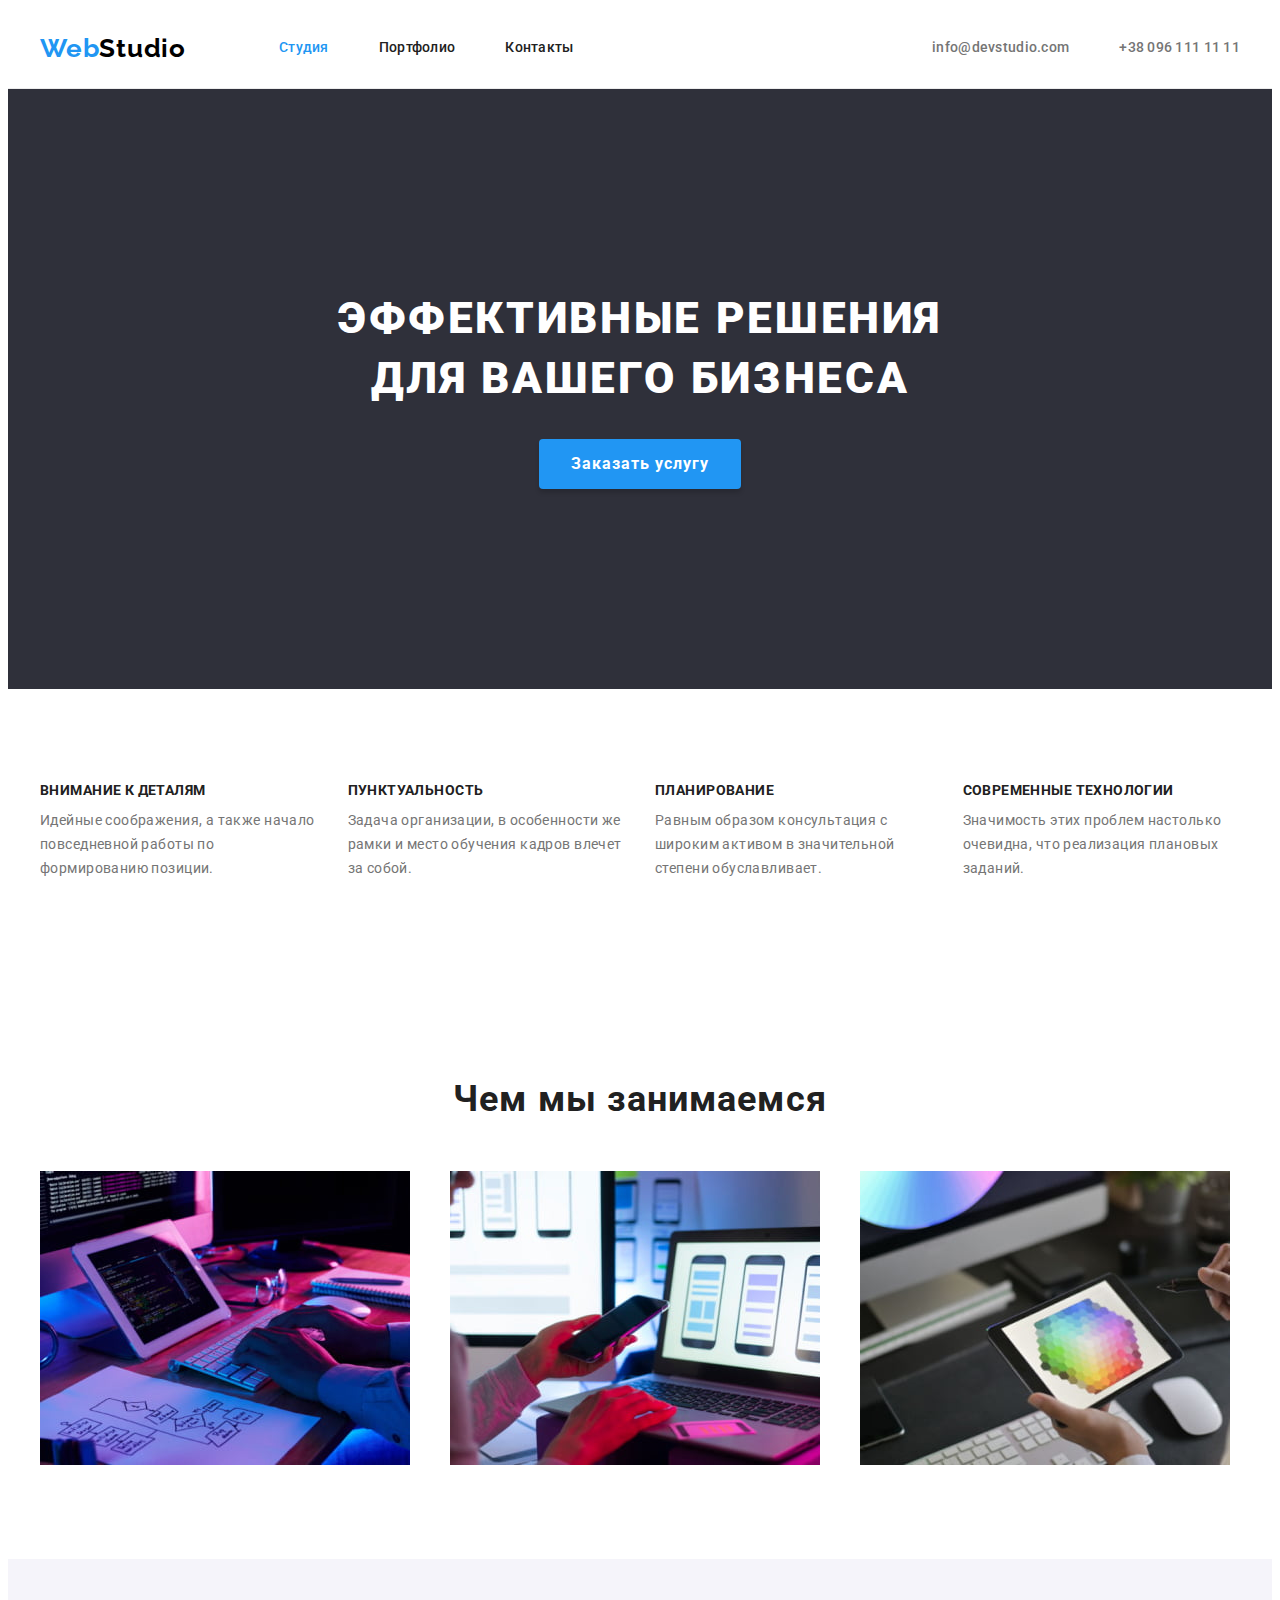
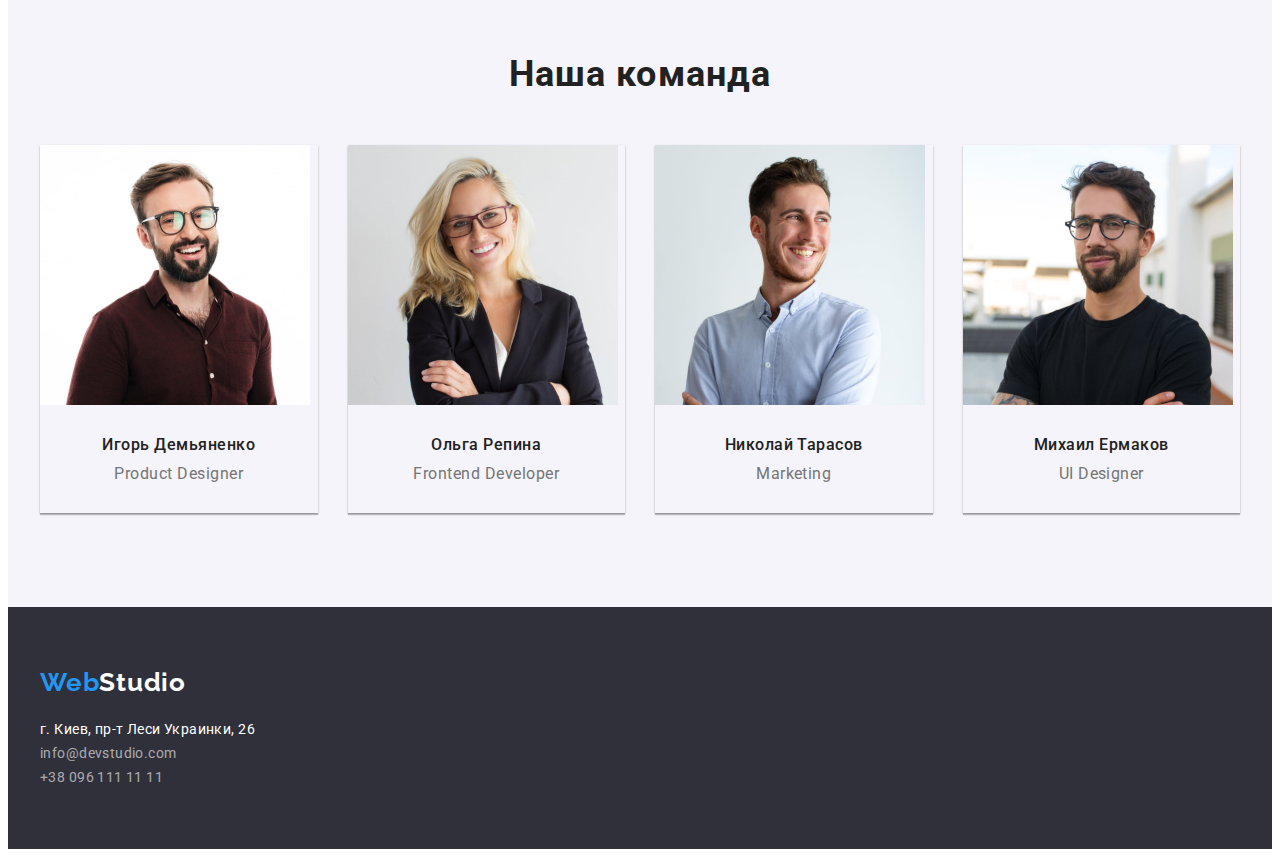
==== commit 91dc88e7: "02.07" ====
--- a/index.html
+++ b/index.html
@@ -22,14 +22,12 @@
 		<link rel="stylesheet" href="./css/styles.css" />
 	</head>
 
-	<body class="page">
+	<body>
 		<!-- Верхняя линия -->
 		<header class="header">
-			<div class="container nav">
+			<div class="container header-container">
 				<nav class="main-nav">
-					<a href="./index.html" class="link logo">
-						Web<span class="logo-black">Studio</span>
-					</a>
+					<a href="./index.html" class="link logo">Web<span class="logo-black">Studio</span></a>
 					<ul class="list site-nav-list">
 						<li class="item"><a href="./index.html" class="active-page link">Студия</a></li>
 						<li class="item"><a href="./portfolio.html" class="link">Портфолио</a></li>
@@ -45,7 +43,7 @@
 		<!-- Основная часть -->
 		<main>
 			<!-- Hero -->
-			<section class="section hero">
+			<section class="hero">
 				<div class="container">
 					<h1 class="title hero-title">
 						Эффективные решения
@@ -79,6 +77,7 @@
 					</ul>
 				</div>
 			</section>
+			
 			<!-- Чем мы занимаемся -->
 			<section class="section work">
 				<div class="container">
@@ -103,23 +102,23 @@
 					<ul class="list team-list">
 						<li class="item">
 							<img src="./images/productdesigner.jpg" alt="Игорь Демьяненко" width="270" height="260" />
-							<h3 class="title team-title">Игорь Демьяненко</h3>
-							<p lang="en" class="team-text">Product Designer</p>
+							<div class="team-content"><h3 class="title team-title">Игорь Демьяненко</h3>
+							<p lang="en" class="team-text">Product Designer</p></div>
 						</li>
 						<li class="item">
 							<img src="images/./frontenddeveloper.jpg" alt="Ольга Репина" width="270" height="260" />
-							<h3 class="title team-title">Ольга Репина</h3>
-							<p lang="en" class="team-text">Frontend Developer</p>
+							<div class="team-content"><h3 class="title team-title">Ольга Репина</h3>
+							<p lang="en" class="team-text">Frontend Developer</p></div>
 						</li>
 						<li class="item">
 							<img src="./images/marketing.jpg" alt="Николай Тарасов" width="270" height="260" />
-							<h3 class="title team-title">Николай Тарасов</h3>
-							<p lang="en" class="team-text">Marketing</p>
+							<div class="team-content"><h3 class="title team-title">Николай Тарасов</h3>
+							<p lang="en" class="team-text">Marketing</p></div>
 						</li>
 						<li class="item">
 							<img src="./images/uidesigner.jpg" alt="Михаил Ермаков" width="270" height="260" />
-							<h3 class="title team-title">Михаил Ермаков</h3>
-							<p lang="en" class="team-text">UI Designer</p>
+							<div class="team-content"><h3 class="title team-title">Михаил Ермаков</h3>
+							<p lang="en" class="team-text">UI Designer</p></div>
 						</li>
 					</ul>
 				</div>
--- a/css/styles.css
+++ b/css/styles.css
@@ -7,85 +7,76 @@
     --white: #FFFFFF;
     --black: #000000;
     --border: #ECECEC;
-    --border-card: #EEEEEE;
-}
+    --border-card: 1px solid #EEEEEE;
+    --card-set-gap: 30px;
+    --team-shadow:0px 1px 3px rgba(0, 0, 0, 0.12),
+        0px 1px 1px rgba(0, 0, 0, 0.14),
+        0px 2px 1px rgba(0, 0, 0, 0.2);
+    --team-br:border-radius: 0px 0px 4px 4px;}
 
 body {
-    width: 1600px;
     font-family: 'Roboto', sans-serif;
     font-size: 14px;
     line-height: 1.71;
     letter-spacing: 0.03em;
-    color: var(--secondary-color);
-    
-}
+    color: var(--secondary-color);}
 
 h1,
 h2,
 h3,
 ul,
-li,
 p {
     padding: 0;
-    margin: 0;
-}
-
-/*.header,
-.hero,
-.benefits,
-.work,
-.team,
-.footer,
-.portfolio {
-    outline: 2px solid green;
-}*/
+    margin: 0;}
+
+img {
+    display: block;
+    max-width: 100%;
+    height: auto;}
+
 
 .container {
     width: 1200px;
-    margin-left: 215px;
-    margin-right: 215px;
+    padding-left: 15px;
+    padding-right: 15px;
     margin-left: auto;
-    margin-right: auto;
-}
+    margin-right: auto;}
 
 .section {
-    width: 1600px;
     padding-top: 94px;
-    padding-bottom: 94px;
-}
+    padding-bottom: 94px;}
+
 
 .title {
-    color: var(--pimary-color);
-}
+    color: var(--pimary-color);}
 
 .list {
-    list-style: none;
-}
+    list-style: none;}
 
 .link {
     text-decoration: none;
-    color: currentColor;
-}
-
-/*header*/
+    color: currentColor;}
+
+
+
+/*HEADER*/
 .header {
-    width: 1600px;
     font-weight: 500;
     font-size: 14px;
     line-height: 1.14;
     letter-spacing: 0.02em;
-    border-bottom: 1px solid var(--border);
-
-}
-.nav{
-    display: flex;
-    align-items: center;
-    justify-content: center;
-}
+    border-bottom: 1px solid var(--border);}
+
+.header-container{
+    display: flex;
+    align-items: center;}
+
 .main-nav {
     display: flex;
-    align-items: center;
-}
+    align-items: center;}
+
+.header .logo{
+    margin-right: 93px;}
 
 .logo {
     font-family: 'Raleway';
@@ -93,115 +84,83 @@
     font-size: 26px;
     line-height: 1.19;
     letter-spacing: 0.03em;
-    color: var(--accent-color)
-}
+    color: var(--accent-color)}
 
 .logo-black {
-    color: var(--black)
-}
+    color: var(--black)}
 
 .site-nav-list {
     display: flex;
-    margin-top: 0px;
-    margin-bottom: 0px;
-    margin-left: 93px;
-
-    color: var(--pimary-color);
-}
-
-.site-nav-list .item+.item {
-    margin-left: 50px;
-}
+    color: var(--pimary-color);}
+
+.site-nav-list .item:not(:last-child){
+    margin-right: 50px;}
 
 .site-nav-list .active-page {
-
-    color: var(--accent-color);
-}
+    color: var(--accent-color);}
 
 .site-nav-list a:hover,
 .site-nav-list a:focus {
-    color: var(--accent-color);
-}
+    color: var(--accent-color);}
 
 .contacts {
     display: flex;
-    margin-top: 0px;
-    margin-bottom: 0px;
     margin-left: auto;
-    color: var(--secondary-color);
-}
-
-.contacts .item+.item {
-    margin-left: 50px;
-}
+    color: var(--secondary-color);}
+
+.contacts .item:not(:last-child){
+    margin-right: 50px;}
 
 .contacts a:hover,
 .contacts a:focus {
-    color: var(--accent-color);
-}
+    color: var(--accent-color);}
 
 .site-nav-list .link,
 .contacts .link {
     display: block;
     padding-top: 32px;
-    padding-bottom: 32px;
-}
-
-/*hero*/
+    padding-bottom: 32px;}
+
+
+
+/*HERO*/
 .hero,
 .footer {
-    width: 1600px;
-    background-color: var(--bg-color)
-}
+    background-color: var(--bg-color)}
 
 .hero {
-    height: 600px;
-    text-align: center;
-    box-sizing: border-box;
-    padding: 0px;
-    margin-left: auto;
-}
+    padding-top: 200px;
+    padding-bottom: 200px;
+    text-align: center;}
 
 .hero-title {
-    padding-top: 200px;
     margin-bottom: 30px;
     font-weight: 900;
     font-size: 44px;
     line-height: 1.36;
     letter-spacing: 0.06em;
     text-transform: uppercase;
-    color: var(--white);
-}
+    color: var(--white);}
 
 .hero .btn {
-    margin-bottom: 200px;
+    padding: 10px 32px;
     font-family: 'Roboto';
     font-weight: 700;
     font-size: 16px;
     line-height: 1.88;
     align-items: center;
     letter-spacing: 0.06em;
+    border: none;
     color: var(--white);
     background-color: var(--accent-color);
     cursor: pointer;
     box-shadow: 0px 4px 4px rgba(0, 0, 0, 0.15);
-    border-radius: 4px;
-}
-
-/*benefits*/
+    border-radius: 4px;}
+
+
+
+/*BENEFITS*/
 .benefits {}
-
-.benefits-list {
-    display: flex;
-}
-
-.benefit .item {
-    width: 270px;
-}
-
-.benefits-list .item+.item {
-    margin-left: 30px;
-}
 
 .hidden-title {
     position: absolute;
@@ -213,32 +172,36 @@
     white-space: nowrap;
     clip-path: inset(100%);
     clip: rect(0 0 0 0);
-    overflow: hidden;
-}
-
-.benefits .title {
+    overflow: hidden;}
+
+.benefits-list {
+    display: flex;
+    flex-wrap: wrap;
+    margin-left: calc(-1 * var(--card-set-gap));
+    margin-bottom: 10px;}
+
+.benefits-list>.item {
+    flex-basis: calc(100%/4 - var(--card-set-gap));
+    margin-left: var(--card-set-gap);}
+
+.benefits-title {
     font-weight: 700;
     font-size: 14px;
     line-height: 1.14;
     letter-spacing: 0.03em;
     text-transform: uppercase;
-    color: var(--pimary-color);
-}
-
-/*work*/
-.work .title{
-    margin-bottom: 50px;
-}
+    margin-bottom: 10px;}
+
+/*WORK*/
 .work-list {
     display: flex;
-    margin-block-start: 0;
-    margin-block-end: 0;
-    padding-inline-start: 0;
-}
-
-.work-list .item+.item {
-    margin-left: 30px;
-}
+    flex-wrap: wrap;
+    margin-left: calc(-1 * var(--card-set-gap));}
+
+.work-list>.item{
+    flex-basis: calc(100%/3 - var(--card-set-gap));
+    margin-left: var(--card-set-gap);}
+
 
 .section-title {
     font-weight: 700;
@@ -247,88 +210,84 @@
     text-align: center;
     letter-spacing: 0.03em;
     color: var(--pimary-color);
-}
-
-/*team*/
-.team{
-    background-color: var(--bg-btn);
-}
-.team .section-title {
     margin-bottom: 50px;
 }
-.team-list .item+.item {
-    margin-left: 30px;
-}
+
+/*TEAM*/
+.team{
+    background-color: var(--bg-btn);}
+
 .team-list {
     display: flex;
-    margin-block-start: 0;
-    margin-block-end: 0;
-    padding-inline-start: 0;
-}
-.team. .item{
-    width: 270px;
-    height: 368px;
-}
+    flex-wrap: wrap;
+    margin-left: calc(-1 * var(--card-set-gap));}
+
+    
+.team-list>.item{
+    flex-basis: calc(100%/4 - var(--card-set-gap));
+    margin-left: var(--card-set-gap);
+    box-shadow: var(--team-shadow);
+    border-radius: var(--team-br);}
+
+
 .team-title,
 .team-text {
     font-size: 16px;
     line-height: 1.19;
     text-align: center;
-    letter-spacing: 0.03em;
-}
-
+    letter-spacing: 0.03em;}
+    
 .team-title {
-    margin-top: 30px;
     margin-bottom: 10px;
-    font-weight: 500;
-}
-
-/*footer*/
+    font-weight: 500;}
+.team-content{padding: 30px;}
+
+/*FOOTER*/
 .footer{
     padding-top: 60px;
-}
+    padding-bottom: 60px;}
+.footer .logo{
+    margin-bottom: 20px;
+    display: inline-block;}
 
 .logo-white {
-    color: var(--white);
-}
+    color: var(--white);}
 
 .adress {
-    padding-bottom: 60px;
-    margin-top: 20px;
-    
     color: rgba(255, 255, 255, 0.6);
-    font-style: inherit;
-}
+    font-style: inherit;}
+.adress .item:not(:last-child) {
+    margin-bottom: 9px;}
 
 .street {
     font-style: normal;
-    color: var(--white);
-}
+    color: var(--white);}
 
 .street:hover,
 .street:focus {
-    color: var(--accent-color);
-}
+    color: var(--accent-color);}
 
 .footer-contacts:hover,
 .footer-contacts:focus {
-    color: var(--accent-color);
-}
+    color: var(--accent-color);}
 
 .footer-contacts:hover,
 .footer-contacts:focus {
-    color: var(--accent-color);
-}
+    color: var(--accent-color);}
 
 /*ПОРТФОЛИО*/
+
+/*BTNS*/
 .btn-list {
     display: flex;
     justify-content: center;
-    margin-bottom: 34px;
-}
-.btn-list .item+.item {
-    margin-left: 8px;}
+    margin-bottom: 50px;}
+
+.btn-list .item:not(:last-child) {
+    margin-right: 8px;}
+
 .filter-button {
+    padding: 6px 22px;
     font-family: 'Roboto';
     font-weight: 500;
     font-size: 16px;
@@ -339,50 +298,36 @@
     color: var(--pimary-color);
     background: var(--bg-btn);
     border: none;
-    border-radius: 4px;
-}
+    border-radius: 4px;}
 
 .filter-button:hover,
 .filter-button:focus {
     color: var(--white);
     background: var(--accent-color);
 }
-
+/*PORTFOLIO*/
 .portfolio-list {
     display: flex;
     flex-wrap: wrap;
-}
-.cards{
-    width: 370px;
-    margin-right: 30px;
-    margin-bottom: 30px;
-    background: var(--white);
-    border-bottom: 1px solid var(--border-card);
-}
-.cards:nth-child(3n)
-{
-    margin-right: 0;
-}
-.cards:nth-last-child(-n+3){
-    margin-bottom: 0;
-}
+    margin-left: calc(-1 * var(--card-set-gap));}
+
+.portfolio-list>.cards{
+    flex-basis: calc(100%/3 - var(--card-set-gap));
+    margin-left: var(--card-set-gap);
+    background: var(--white);}
+    
+.cards-content {
+    padding: 20px 24px;
+    border: var(--border-card);}
 
 .portfolio-title {
-    padding-top: 20px;
-    padding-left: 24px;
-    padding-right: 24px;
     margin-bottom: 4px;
     font-weight: 700;
     font-size: 18px;
     line-height: 2;
     letter-spacing: 0.06em;
-    color: var(--pimary-color);
-}
+    color: var(--pimary-color);}
 
 .portfolio-text {
-    padding-left: 24px;
-    padding-right: 24px;
-    padding-bottom: 20px;
     font-size: 16px;
-    line-height: 1.88;
-}+    line-height: 1.88;}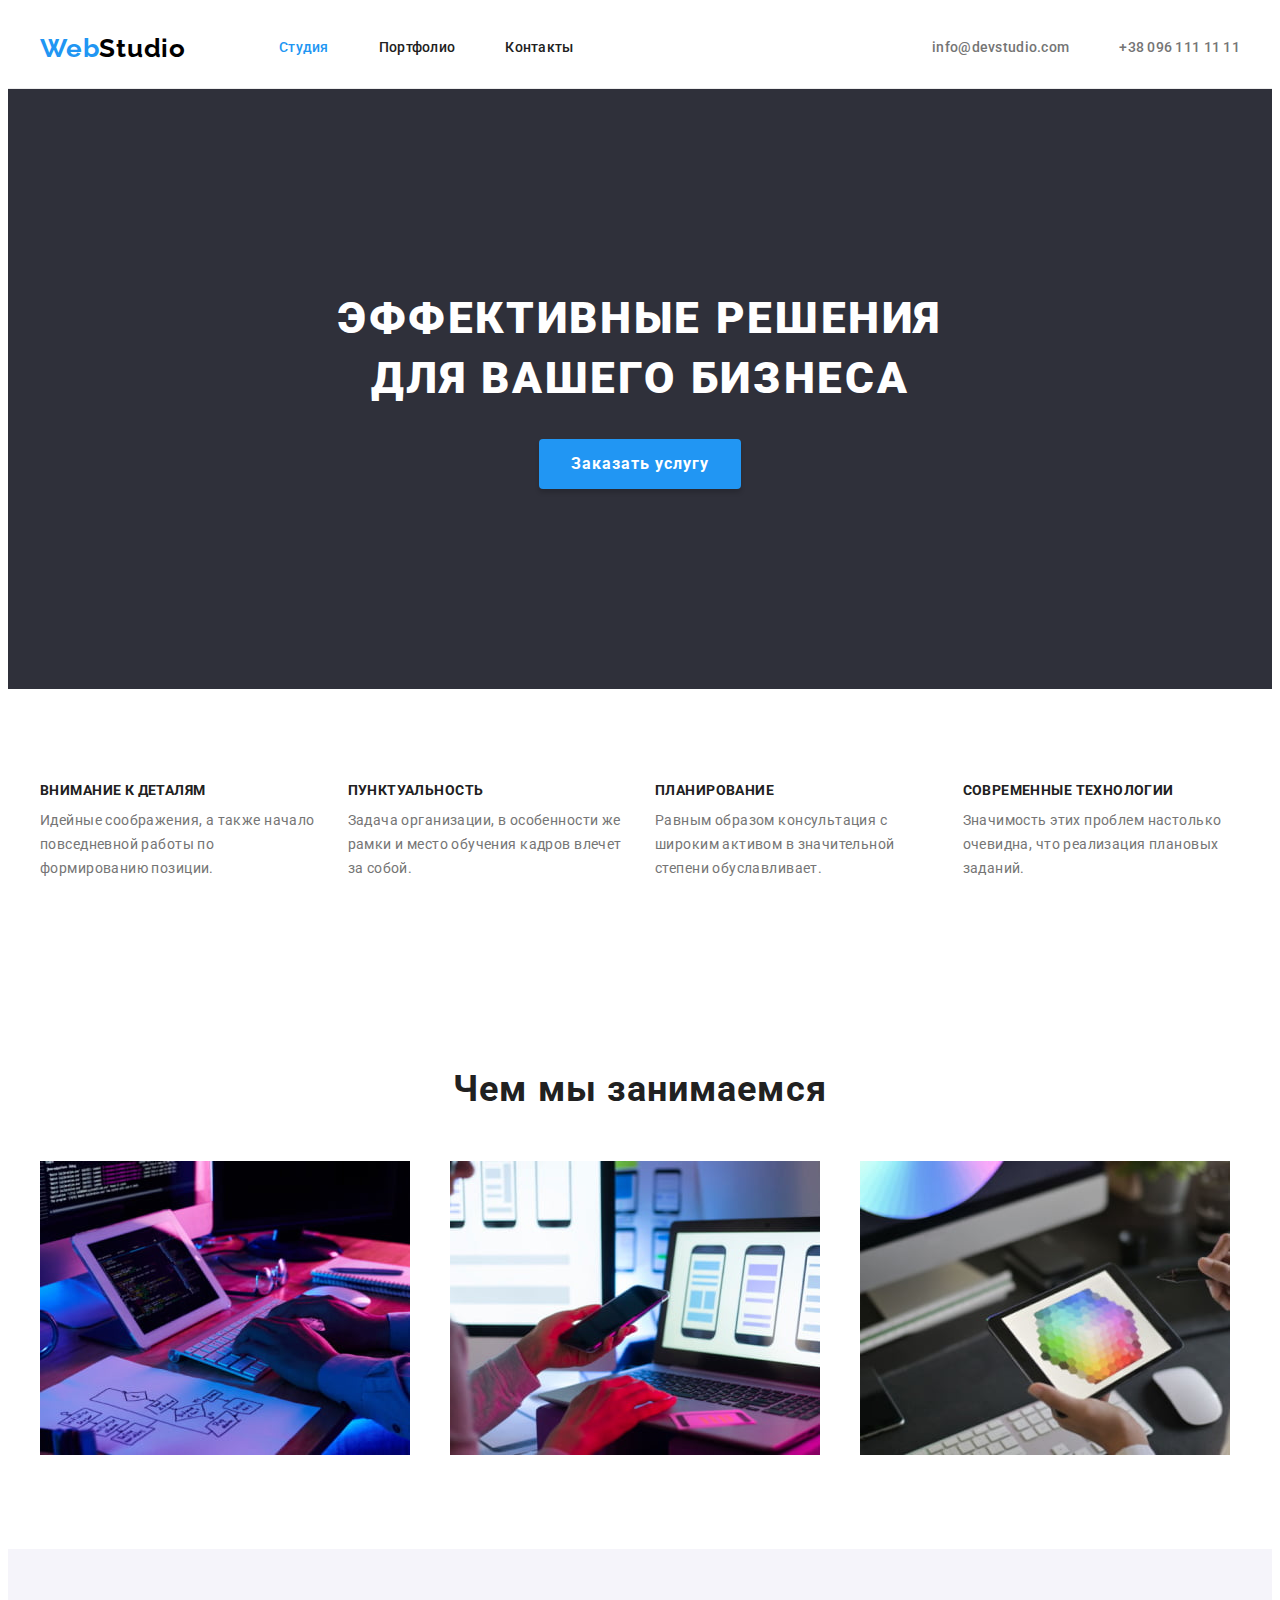
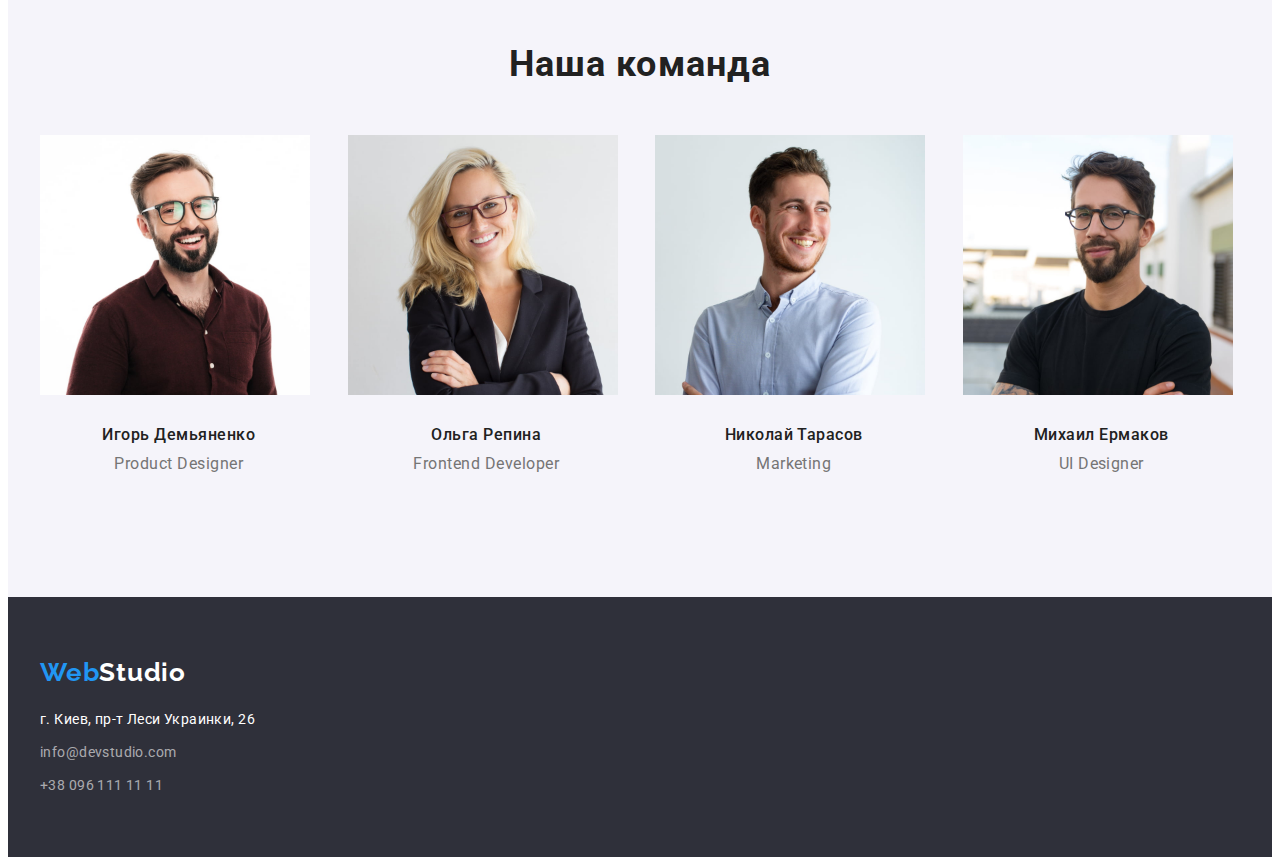
==== commit 72e8d854: "03.07.2022" ====
--- a/index.html
+++ b/index.html
@@ -57,20 +57,20 @@
 			<section class="section benefits">
 				<div class="container">
 					<h2 class="hidden-title">Наши преимущества</h2>
-					<ul class="list benefits-list">
-						<li class="item">
+					<ul class="list benefits-list cards-set">
+						<li class="cards-item">
 							<h3 class="title benefits-title">Внимание к деталям</h3>
 							<p>Идейные соображения, а также начало повседневной работы по формированию позиции.</p>
 						</li>
-						<li class="item">
+						<li class="cards-item">
 							<h3 class="title benefits-title">Пунктуальность</h3>
 							<p>Задача организации, в особенности же рамки и место обучения кадров влечет за собой.</p>
 						</li>
-						<li class="item">
+						<li class="cards-item">
 							<h3 class="title benefits-title">Планирование</h3>
 							<p>Равным образом консультация с широким активом в значительной степени обуславливает.</p>
 						</li>
-						<li class="item">
+						<li class="cards-item">
 							<h3 class="title benefits-title">Современные технологии</h3>
 							<p>Значимость этих проблем настолько очевидна, что реализация плановых заданий.</p>
 						</li>
@@ -82,14 +82,14 @@
 			<section class="section work">
 				<div class="container">
 					<h2 class="title section-title">Чем мы занимаемся</h2>
-					<ul class="list work-list">
-						<li class="item">
+					<ul class="list work-list cards-set">
+						<li class="cards-item">
 							<img src="./images/programer.jpg" alt="Создание сайтов" width="370" height="294" />
 						</li>
-						<li class="item">
+						<li class="cards-item">
 							<img src="./images/designer.jpg" alt="Дизайн сайтов" width="370" height="294" />
 						</li>
-						<li class="item">
+						<li class="cards-item">
 							<img src="./images/creative.jpg" alt="Улучшение сайтов" width="370" height="294" />
 						</li>
 					</ul>
@@ -99,23 +99,23 @@
 			<section class="section team">
 				<div class="container">
 					<h2 class="title section-title">Наша команда</h2>
-					<ul class="list team-list">
-						<li class="item">
+					<ul class="list team-list cards-set">
+						<li class="cards-item">
 							<img src="./images/productdesigner.jpg" alt="Игорь Демьяненко" width="270" height="260" />
 							<div class="team-content"><h3 class="title team-title">Игорь Демьяненко</h3>
 							<p lang="en" class="team-text">Product Designer</p></div>
 						</li>
-						<li class="item">
+						<li class="cards-item">
 							<img src="images/./frontenddeveloper.jpg" alt="Ольга Репина" width="270" height="260" />
 							<div class="team-content"><h3 class="title team-title">Ольга Репина</h3>
 							<p lang="en" class="team-text">Frontend Developer</p></div>
 						</li>
-						<li class="item">
+						<li class="cards-item">
 							<img src="./images/marketing.jpg" alt="Николай Тарасов" width="270" height="260" />
 							<div class="team-content"><h3 class="title team-title">Николай Тарасов</h3>
 							<p lang="en" class="team-text">Marketing</p></div>
 						</li>
-						<li class="item">
+						<li class="cards-item">
 							<img src="./images/uidesigner.jpg" alt="Михаил Ермаков" width="270" height="260" />
 							<div class="team-content"><h3 class="title team-title">Михаил Ермаков</h3>
 							<p lang="en" class="team-text">UI Designer</p></div>
@@ -132,7 +132,7 @@
 				</a>
 				<address class="adress">
 					<ul class="list contact-footer" id="contacts">
-						<li>
+						<li class="contacts-item">
 							<a
 								href="https://goo.gl/maps/dRKmTDUVRfcgMVfe7"
 								class="link street"
@@ -142,8 +142,8 @@
 								г. Киев, пр-т Леси Украинки, 26
 							</a>
 						</li>
-						<li><a href="mailto:info@devstudio.com" class="link footer-contacts">info@devstudio.com</a></li>
-						<li><a href="tel:+380961111111" class="link footer-contacts">+38 096 111 11 11</a></li>
+						<li class="contacts-item"><a href="mailto:info@devstudio.com" class="link footer-contacts">info@devstudio.com</a></li>
+						<li class="contacts-item"><a href="tel:+380961111111" class="link footer-contacts">+38 096 111 11 11</a></li>
 					</ul>
 				</address>
 			</div>
--- a/css/styles.css
+++ b/css/styles.css
@@ -8,12 +8,13 @@
     --black: #000000;
     --border: #ECECEC;
     --border-card: 1px solid #EEEEEE;
-    --card-set-gap: 30px;
+    --cards-set-gap: 30px;
+    --cards-item: 3;
     --team-shadow:0px 1px 3px rgba(0, 0, 0, 0.12),
         0px 1px 1px rgba(0, 0, 0, 0.14),
         0px 2px 1px rgba(0, 0, 0, 0.2);
     --team-br:border-radius: 0px 0px 4px 4px;}
-
+    
 body {
     font-family: 'Roboto', sans-serif;
     font-size: 14px;
@@ -34,7 +35,6 @@
     max-width: 100%;
     height: auto;}
 
-
 .container {
     width: 1200px;
     padding-left: 15px;
@@ -45,7 +45,6 @@
 .section {
     padding-top: 94px;
     padding-bottom: 94px;}
-
 
 .title {
     color: var(--pimary-color);}
@@ -160,8 +159,6 @@
 
 
 /*BENEFITS*/
-.benefits {}
-
 .hidden-title {
     position: absolute;
     width: 1px;
@@ -174,15 +171,20 @@
     clip: rect(0 0 0 0);
     overflow: hidden;}
 
-.benefits-list {
+.cards-set {
     display: flex;
     flex-wrap: wrap;
-    margin-left: calc(-1 * var(--card-set-gap));
-    margin-bottom: 10px;}
-
-.benefits-list>.item {
-    flex-basis: calc(100%/4 - var(--card-set-gap));
-    margin-left: var(--card-set-gap);}
+    margin-top: calc(-1 * var(--cards-set-gap));
+    margin-left: calc(-1 * var(--cards-set-gap));}
+
+.cards-item {
+    flex-basis: calc(100%/var(--cards-item) - var(--cards-set-gap));
+    margin-top: var(--cards-set-gap);
+    margin-left: var(--cards-set-gap);}
+
+.benefits-list,
+.team-list{
+    --cards-item: 4;}
 
 .benefits-title {
     font-weight: 700;
@@ -193,16 +195,6 @@
     margin-bottom: 10px;}
 
 /*WORK*/
-.work-list {
-    display: flex;
-    flex-wrap: wrap;
-    margin-left: calc(-1 * var(--card-set-gap));}
-
-.work-list>.item{
-    flex-basis: calc(100%/3 - var(--card-set-gap));
-    margin-left: var(--card-set-gap);}
-
-
 .section-title {
     font-weight: 700;
     font-size: 36px;
@@ -210,25 +202,11 @@
     text-align: center;
     letter-spacing: 0.03em;
     color: var(--pimary-color);
-    margin-bottom: 50px;
-}
+    margin-bottom: 50px;}
 
 /*TEAM*/
 .team{
     background-color: var(--bg-btn);}
-
-.team-list {
-    display: flex;
-    flex-wrap: wrap;
-    margin-left: calc(-1 * var(--card-set-gap));}
-
-    
-.team-list>.item{
-    flex-basis: calc(100%/4 - var(--card-set-gap));
-    margin-left: var(--card-set-gap);
-    box-shadow: var(--team-shadow);
-    border-radius: var(--team-br);}
-
 
 .team-title,
 .team-text {
@@ -256,7 +234,7 @@
 .adress {
     color: rgba(255, 255, 255, 0.6);
     font-style: inherit;}
-.adress .item:not(:last-child) {
+.contact-footer .contacts-item:not(:last-child) {
     margin-bottom: 9px;}
 
 .street {
@@ -275,8 +253,8 @@
 .footer-contacts:focus {
     color: var(--accent-color);}
 
+
 /*ПОРТФОЛИО*/
-
 /*BTNS*/
 .btn-list {
     display: flex;
@@ -306,15 +284,6 @@
     background: var(--accent-color);
 }
 /*PORTFOLIO*/
-.portfolio-list {
-    display: flex;
-    flex-wrap: wrap;
-    margin-left: calc(-1 * var(--card-set-gap));}
-
-.portfolio-list>.cards{
-    flex-basis: calc(100%/3 - var(--card-set-gap));
-    margin-left: var(--card-set-gap);
-    background: var(--white);}
     
 .cards-content {
     padding: 20px 24px;
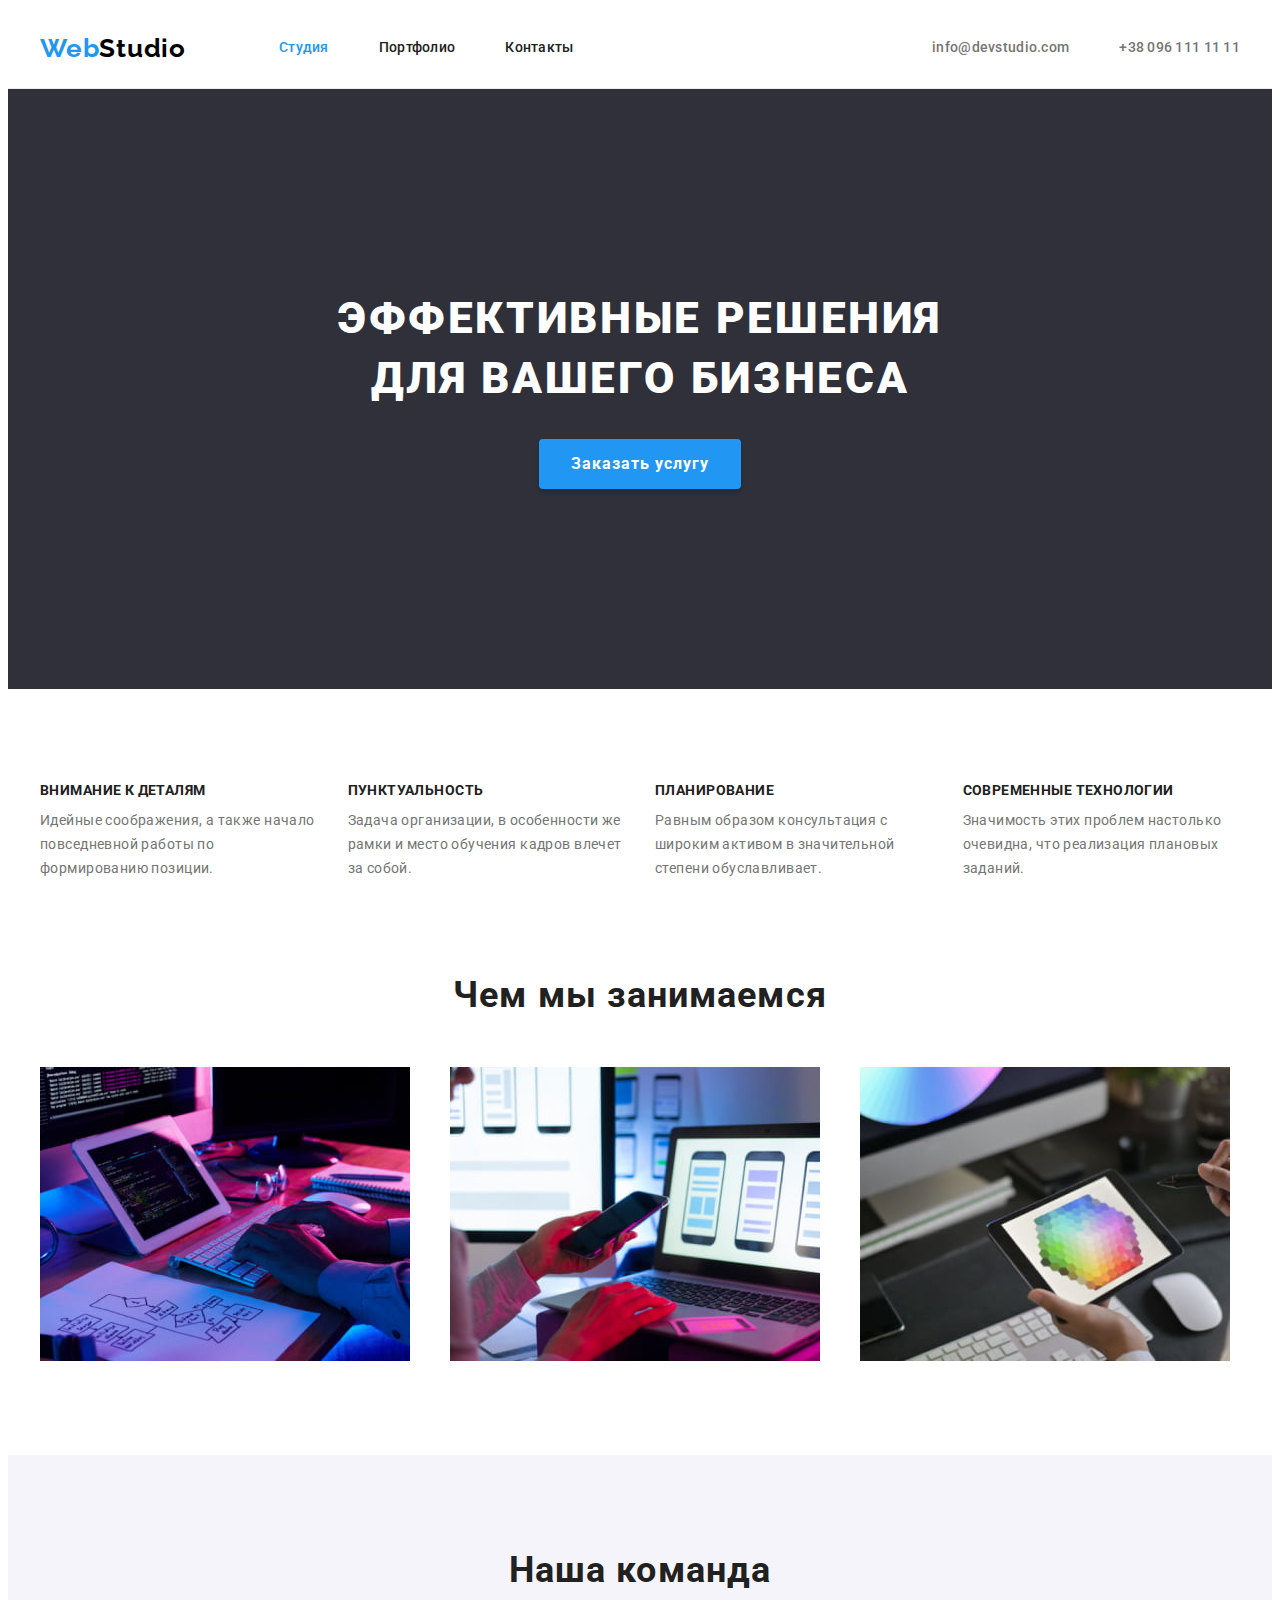
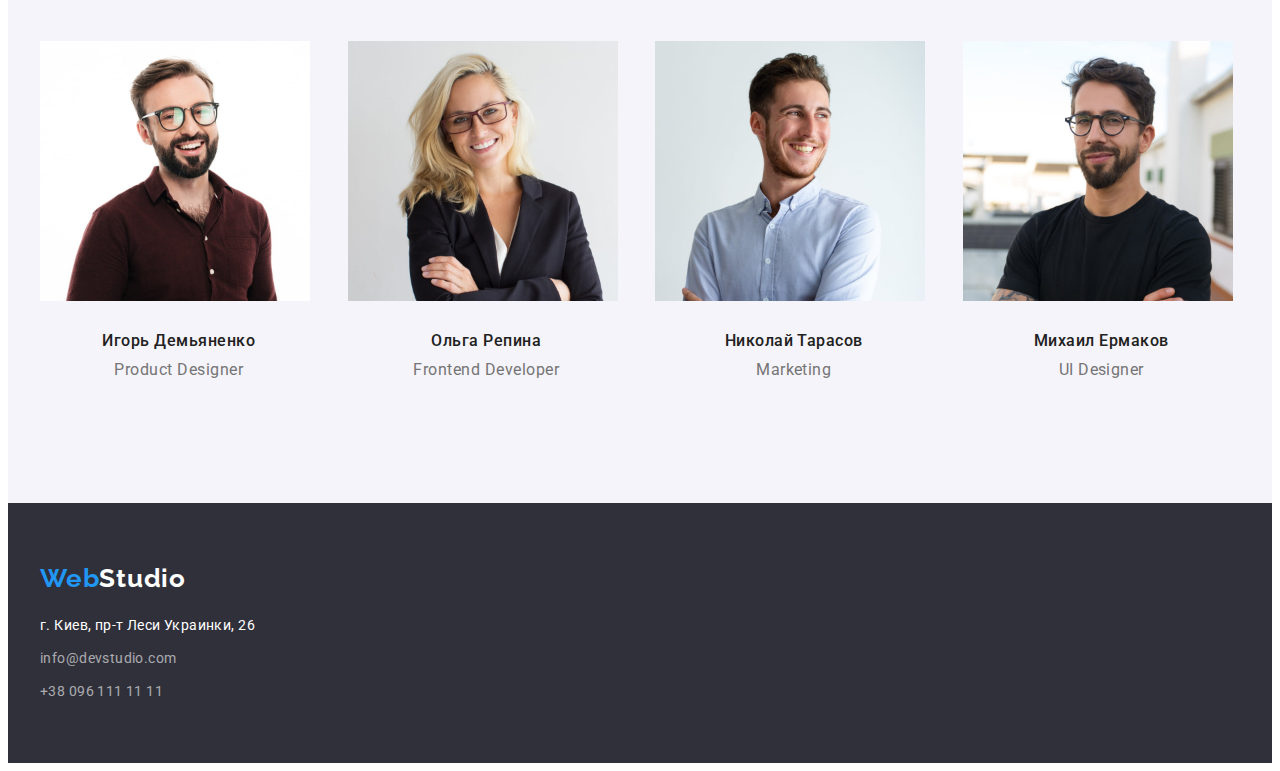
==== commit 1e1e84ac: "final version" ====
--- a/index.html
+++ b/index.html
@@ -9,8 +9,7 @@
 		<link rel="preconnect" href="https://fonts.gstatic.com" crossorigin />
 		<link
 			href="https://fonts.googleapis.com/css2?family=Raleway:wght@700&family=Roboto:wght@400;500;700;900&display=swap"
-			rel="stylesheet"
-		/>
+			rel="stylesheet"/>
 		<!--<link rel="stylesheet" href="./css/modern-normalize.css" />-->
 		<link
 			rel="stylesheet"
@@ -23,6 +22,7 @@
 	</head>
 
 	<body>
+
 		<!-- Верхняя линия -->
 		<header class="header">
 			<div class="container header-container">
@@ -40,6 +40,7 @@
 				</ul>
 			</div>
 		</header>
+
 		<!-- Основная часть -->
 		<main>
 			<!-- Hero -->
@@ -53,6 +54,7 @@
 					<button type="button" class="btn">Заказать услугу</button>
 				</div>
 			</section>
+
 			<!-- Наши преимущества -->
 			<section class="section benefits">
 				<div class="container">
@@ -95,6 +97,7 @@
 					</ul>
 				</div>
 			</section>
+
 			<!-- Наша команда -->
 			<section class="section team">
 				<div class="container">
@@ -124,6 +127,7 @@
 				</div>
 			</section>
 		</main>
+
 		<!-- Подвал -->
 		<footer class="footer">
 			<div class="container">
--- a/css/styles.css
+++ b/css/styles.css
@@ -104,8 +104,7 @@
 
 .contacts {
     display: flex;
-    margin-left: auto;
-    color: var(--secondary-color);}
+    margin-left: auto;}
 
 .contacts .item:not(:last-child){
     margin-right: 50px;}
@@ -195,6 +194,9 @@
     margin-bottom: 10px;}
 
 /*WORK*/
+.work{
+    padding-top: 0;}
+
 .section-title {
     font-weight: 700;
     font-size: 36px;
